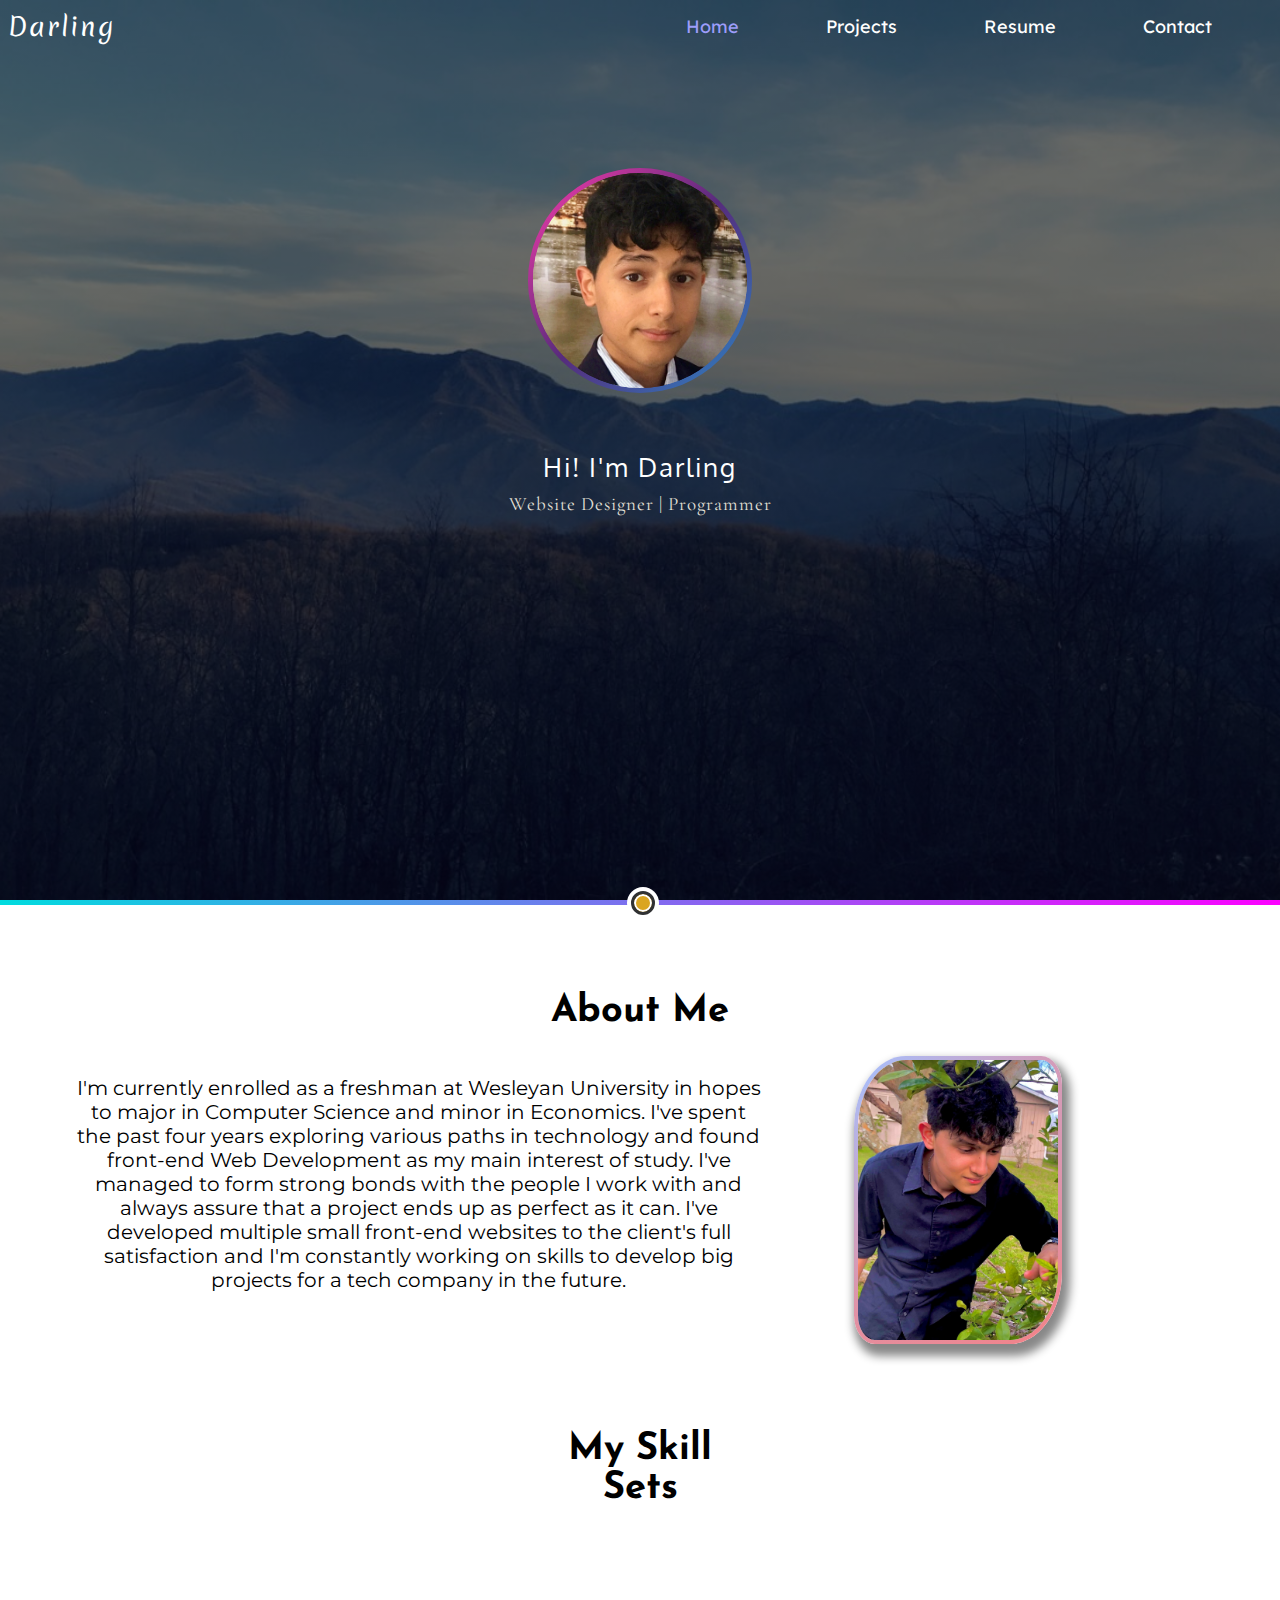
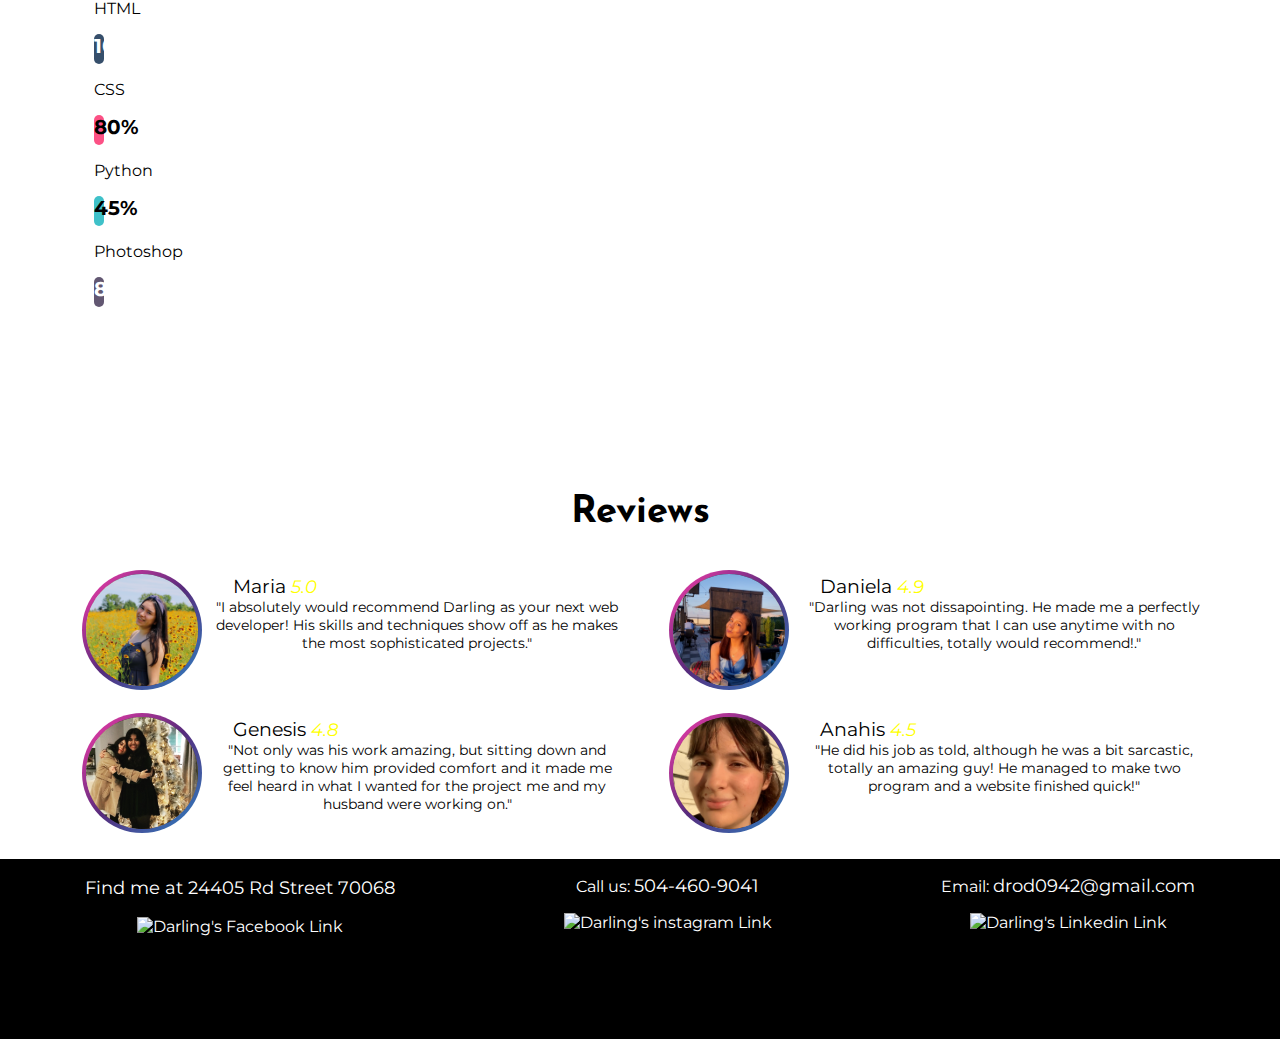
==== index.html @ e9d47ebf "added all files" ====
<!DOCTYPE html>
	<html lang="en">
<head><meta charset="utf-8"><meta name="viewport" content="width=device-width, initial-scale=1">
	<title>Darling R.</title>
	<link href="style.css" rel="stylesheet" type="text/css" />
<link rel="preconnect" href="https://fonts.gstatic.com" crossorigin>
<link rel="shortcut icon" href="/myLogo copy.png" />
<link href="https://fonts.googleapis.com/css2?family=Josefin+Sans&display=swap" rel="stylesheet">
	<link href="https://fonts.googleapis.com/css2?family=Oxygen:wght@700&amp;display=swap" rel="stylesheet" />
	<link href="https://fonts.googleapis.com/css2?family=Cormorant+Garamond:wght@300&amp;display=swap" rel="stylesheet" />
	<link href="https://fonts.googleapis.com/css2?family=Merienda:wght@700&amp;display=swap" rel="stylesheet" />
	<link href="https://fonts.googleapis.com/css2?family=Lexend:wght@300&amp;display=swap" rel="stylesheet" />
	<link href="https://fonts.googleapis.com/css2?family=Kaushan+Script&amp;display=swap" rel="stylesheet" />
	<link href="https://fonts.googleapis.com/css2?family=Montserrat&amp;display=swap" rel="stylesheet" /><script src="https://kit.fontawesome.com/d6683881d6.js" crossorigin="anonymous">

	</script>
</head>
<body>
<div class="bg">
<nav>
<ul>
	<li class="logo_"><a class="logo" alt="Home page Link" href="./index.html">Darling</a></li>
	<li class="l"><a class="link" href="./index.html" id="active" alt="Home page Link">Home</a></li>
	<li class="l"><a class="link" href="./projects.html" alt="Projects page Link">Projects</a></li>
	<li class="l"><a class="link" href="./resume.html" alt="Resume page Link">Resume</a></li>
	<li class="l"><a class="link" href="./contact.html" alt="Contact page Link">Contact</a></li>
	<li class="hbi">
		<div id="hamburger-icon" onclick="toggleMobileMenu(this)">
			<div class="bar1"></div>
			<div class="bar2"></div>
			<div class="bar3"></div>
			<ul class="mobile-menu">
				<li><a class="hb-links" href="./index.html" id="active" alt="Home page Link">Home</a></li>
				<li><a class="hb-links" href="./projects.html" alt="Projects page Link">Projects</a></li>
				<li><a class="hb-links" href="./resume.html" alt="Resume page Link">Resume</a></li>
				<li><a class="hb-links" href="./contact.html" alt="Contact page Link">Contact</a></li>
			  </ul>
		</div>
	</li>
</ul>


</nav>
<script>
	function toggleMobileMenu(menu) {
    menu.classList.toggle('open');}</script>
<span class="Prof">
	<img alt="Professional Profile Picture" src="Pic2.jpeg" />
	<div class="caption"><span class="border">Hi! I&#39;m Darling</span><br />
		<span class="border-2">Website Designer | Programmer</span></div>
		</div>
</span>



<div class="divider div-transparent div-dot"></div>
<div class="whole-ct">
<!--About me -->
<div class="ct1">
<h1 class="test">
<div class="title1">About Me</div>
</h1>

<div class="about">
<div class="about-info">
<p class="info1">I&#39;m currently enrolled as a freshman at Wesleyan University in hopes to major in Computer Science and minor in Economics. I&#39;ve spent the past four years exploring various paths in technology and found front-end Web Development as my main interest of study. I&#39;ve managed to form strong bonds with the people I work with and always assure that a project ends up as perfect as it can. I&#39;ve developed multiple small front-end websites to the client&#39;s full satisfaction and I&#39;m constantly working on skills to develop big projects for a tech company in the future.</p>
<img class="about-pic" alt="Picture of Darling" src="Pic3.jpeg" /></div>
</div>
</div>
<!--Skill sets -->
<div class="ct2">
<h1 class="test2"><div class="title2">My Skill Sets</div></h1>


<div class="skill1">

<p>HTML</p>

<div class="skill">
<div class="html">100%</div>
</div>

<p>CSS</p>

<div class="skill">
<div class="css">80%</div>
</div>

<p>Python</p>

<div class="skill">
<div class="python">45%</div>
</div>

<p>Photoshop</p>

<div class="skill">
<div class="photoshop">80%</div>
</div>
</div>
</div>
<!-- Testimonials and Review -->
<div class="ct3">
<h1 class="test"><div class="title1">Reviews</div></h1>

<div class="review-sec">
<div class="rev-1 rev">
<img alt="Picture of Maria- Reviewer 1" class="Maria-pic pic1" src="Maria.png" />
<div class="rev-star">
<div class="name1 g">Maria <i class="fas fa-star">5.0 </i></div>

<div class="comment">&quot;I absolutely would recommend Darling as your next web developer! His skills and techniques show off as he makes the most sophisticated projects.&quot;</div>
</div>
</div>

<div class="rev-2 rev"><img alt="Picture of Daniela- Reviewer 2" class="Daniela-pic pic1" src="Daniela.png" />
<div class="rev-star">
<div class="name1 g">Daniela <i class="fas fa-star"> 4.9</i></div>

<div class="comment">&quot;Darling was not dissapointing. He made me a perfectly working program that I can use anytime with no difficulties, totally would recommend!.&quot;</div>
</div>
</div>

<div class="rev-3 rev"><img class="Genesis-pic pic1" alt="Picture of Genesis- Reviewer 3" src="Genesis.jpeg" />
<div class="rev-star">
<div class="name1 g">Genesis <i class="fas fa-star"> 4.8</i></div>

<div class="comment">&quot;Not only was his work amazing, but sitting down and getting to know him provided comfort and it made me feel heard in what I wanted for the project me and my husband were working on.&quot;</div>
</div>
</div>

<div class="rev-4 rev"><img class="anahis-pic pic1" alt="Picture of Anahis- Reviewer 4" src="anahis.png" />
<div class="rev-star">
<div class="name1 g">Anahis <i class="fas fa-star"> 4.5</i></div>

<div class="comment">&quot;He did his job as told, although he was a bit sarcastic, totally an amazing guy! He managed to make two program and a website finished quick!&quot;</div>
</div>
</div>
</div>
</div>
</div> <!-- Huge CT end-->
<footer>
<div>
<p class="footer-text">Find me at 24405 Rd Street 70068</p>
<a href="https://www.facebook.com/darlingjosue.rodriguez" alt="Darling's Facebook Link"><img class="fb" alt="Darling's Facebook Link" src="https://icons-for-free.com/iconfiles/png/512/facebook+media+network+share+social+square+icon-1320086086511113296.png" /></a></div>

<div>
<p>Call us: <a href="tel:123-456-7890" class="footer-text">504-460-9041</a></p>
<a href="https://www.instagram.com/thatboidead/" alt="Darling's instagram Link"><img class="tw" alt="Darling's instagram Link" src="https://i.pinimg.com/originals/2f/a2/77/2fa277552b620e8275a07a442ea8cd0f.png" /></a></div>

<div>
<p>Email: <a href="mailto: drod0942@gmail.com" class="footer-text">drod0942@gmail.com</a></p>
<a href="https://www.linkedin.com/in/darling-rodriguez-04b611214/" alt="Darling's Linkedin Link"><img class="tw" alt="Darling's Linkedin Link" src="https://upload.wikimedia.org/wikipedia/commons/c/ca/LinkedIn_logo_initials.png" /></a></div>
</footer>
</body>
</html>
---- style.css ----
body, html {
  height: 100%;
  margin: 0;
  	--img-url: url(Pic2.jpeg);
  background-image: linear-gradient(to top, #d9afd9 0%, #97d9e1 100%);
  background-repeat: no-repeat;
  background-attachment: fixed;
}

::-moz-selection { /* Code for Firefox */
  color: white;
  background: #f062eb;
}

::selection {
  color: white;
  background: #f062eb;
}





/* ************************* */
/* 
intro here */
.bg {
  background-image: url("Pic1.jpeg");
  height: 100%; 
  background-image: linear-gradient(rgba(0, 0, 0, 0.55),rgba(0, 0, 0, 0.55)) , url(Pic1.jpeg);
  background-position: center;
  background-repeat: no-repeat;
  background-size: cover;
}



.Prof img{
  display: table;
  margin: 0 auto;
	height: 25%;
  flex-shrink: 0;
  margin-block-start: 9%;
	border: calc(4px + 0.1vw) solid transparent;
	background-origin: border-box;
	background-clip: content-box, border-box;
	background-size: cover;
	box-sizing: border-box;
	border-radius: 50%;
	background-image: var(--img-url), linear-gradient(to bottom right, #ff3cac, #562b7c, #2b86c5);
   -webkit-transition: -webkit-transform .8s ease-in-out;
          transition: transform .8s ease-in-out;
}

.Prof img:hover{
   -webkit-transform: rotate(360deg);
          transform: rotate(360deg);
}

.caption {
  position: absolute;
  inset-inline-start: 0;
  inset-block-start: 50%;
  width: 100%;
  text-align: center;
  color: #000;
}

.caption span.border {
  color: #fff;
  padding: 18px;
  font-size: 26px;
  font-family: 'Oxygen', sans-serif;
  letter-spacing: 2px;
}

.caption span.border-2 {
  position: absolute;
  inset-inline-start: 0;
  inset-block-start: 50%;
  width: 100%;
  color: #e3e0d8;
  padding-block-start: 25px;
  font-size: 19px;
  font-family: 'Cormorant Garamond', 'Oxygen', serif;
  letter-spacing: 1px;
}





/* ************************* */
/* Nav bar here */

.logo{
  text-decoration: none;
  color: white;
  font-size: 25px;
  font-family: 'Merienda', 'Oxygen', serif, cursive;
  letter-spacing: 2px;
}

.logo_ {
    padding: 8px;
    float: left;
}


nav {
  padding: 0px;
  overflow: hidden; 
  width: 100%;
}

header{
  margin: 0px;
  padding: 0px;
} 

nav ul {
  margin: 0px;
  list-style-type: none;
  overflow: hidden;
  background-color: transparent;
  text-align: right;
  width: 100%;
  padding-inline-start: 0px
}


nav li{
  display: inline-block;
  padding: 15px;
  font-family: 'Lexend', 'Cormorant Garamond', serif;
  font-size: 18px;
 margin-inline-end: 53px;
}



 .link{
  color: white;
  text-decoration: none;
  text-align: center;
 font-family: 'Lexend', 'Cormorant Garamond', serif;
   font-size: 18px;
}

.link:hover{
	color: #9d9dfa;
}

.hbi{
  display: none;
}

#active {
			color: #9d9dfa;
		}

#active:hover{
  color: white;
}

.divider
{
	position: relative;
	height: 1px;
  
}

.div-transparent:before
{
	content: "";
	position: absolute;
	inset-block-start: 0;
	width: 100%;
	height: 5px;
  background-image: linear-gradient(to right, #00dbde 0%, #fc00ff 100%);

}

.div-dot:after
{
	content: "";
	position: absolute;
	z-index: 1;
	inset-block-start: -9px;
	left: calc(50% - 9px);
	width: 18px;
	height: 18px;
	background-color: goldenrod;
	border: 3px solid rgb(48,49,51);
	border-radius: 50%;
	box-shadow: inset 0 0 0 2px white,
					0 0 0 4px white;
}

/* ************************* */
/* CT Style */

.ct1{
  display: block;
  padding: 20px;
}
.ct2{
  display: block;
  padding: 20px;
}
.ct3{
  display: block;
  padding: 20px;
}

.whole-ct{
  display: flex;
  position: relative;
  width: 100%;
  flex-direction: column;
}



/* ************************* */
/* About */

.about{
  display: flex;
  height: 55%;
  width: 90%;
  position: relative;
  margin: 2%;
  flex-direction: column;
}

.title1{
    display: inline-block;
  position: relative;
  width: 200px;
  font-size: 38px;
font-family: 'Josefin Sans','Kaushan Script', cursive;
}

.title2{
display: inline-block;
position: relative;
width: 228px;
font-size: 38px;
font-family: 'Josefin Sans','Kaushan Script', cursive;
}


.title1:after, .title2:after {
  content: '';
  position: absolute;
  width: 100%;
  transform: scaleX(0);
  height: 2px;
  bottom: 0;
  inset-inline-start: 0;
  background-color: #0087ca;
  transform-origin: bottom right;
  transition: transform 0.25s ease-out;
}

.title1:hover:after, .title2:hover:after {
  transform: scaleX(1);
  transform-origin: bottom left;
}


.info1{
  margin-inline-start: 2.5%;
  font-size: 20px;
  width: 62%;
  height: 70%;
  text-align: center;
  position: relative;
  inset-block-start:  10%;
  font-family: 'Montserrat', sans-serif;
}
 .about-info{
   display: flex;
  position: relative;
  flex-direction: row;
 }

.about-pic{
  height: 280px;
  margin-inline-start: 8%;
    border: double 4px transparent;
  border-radius: 25% 10%;
  background-image: linear-gradient(white, white), radial-gradient(circle at top left, #a6c0fe 0%, #f68084 100%);
  background-origin: border-box;
  background-clip: content-box, border-box;
box-shadow: 4px 8px 10px 4px #888888;
transition: all .2s ease-in-out; 
}

.about-pic:hover{
  transform: scale(1.1); 
}




/* ************************* */
/* Skill Set */
.skill1{
  display: flex;
  width: 80%;
  position: relative;
  justify-content: space-around;
  flex-direction: column;
  margin: 6%;
}
.skill{
	width: 100%;
	height: 30px;
	background-color: #ffffff;
   border-radius: 50px;
}

.skill1 p{

  font-family: 'Montserrat', sans-serif;
}

.skill div{
	height:100%;
	width:0%;
	animation: fill 5s forwards;
	text-align:right;
	padding-inline-end: 10px;
  font-family: 'Montserrat', sans-serif;
	font-size: 20px;
	font-weight: bold;
  border-radius: 50px;
}
@keyframes fill{
	100%{
		width: 100%;
	}
}
.html{
	background-color: #364f6b;
    max-width: 100%;
    font-size: 23px;
    color: white;
}
.css{
	background-color: #fc5185;
	max-width: 80%;
  font-size: 23px;
}
.python{
	background-color: #3fc1c9;
	max-width: 45%;
  font-size: 23px;
}
.photoshop{
	background-color: #625772;
	max-width: 80%; 
  font-size: 23px;
  color: white;
}




/* ************************* */

/* Review Here */


.review-sec{
  display: flex;
  width: 95%;
  position: relative;
  flex-direction: rows;
  flex-wrap: wrap;
  margin: auto;
  border: none;
}


.test{
text-align: center;
display:block;
width:100%;
padding-block-start: 50px;
}
.test2{
text-align: center;
display:block;
width:100%;
}

.rev{
  display: block;
  width: 49.5%;
  position: relative;
  
}

.rev-1{
  border-block-start: none;
  border-inline-start: none;
  transition: box-shadow .3s;
  margin: 2px;
}
.rev-1:hover {
  box-shadow: 0 0 11px rgba(33,33,33,.2); 
}
.rev-2{
  border-block-start: none;
  border-inline-end: none;
  transition: box-shadow .3s;
  margin: 2px;
}
.rev-2:hover {
  box-shadow: 0 0 11px rgba(33,33,33,.2); 
}
.rev-3{
  border-block-end: none;
  border-inline-start: none;
  transition: box-shadow .3s;
  margin: 2px;
}
.rev-3:hover {
  box-shadow: 0 0 11px rgba(33,33,33,.2); 
}
.rev-4{
  border-block-end: none;
  border-inline-end: none;
  transition: box-shadow .3s;
  margin: 2px;
}
.rev-4:hover {
  box-shadow: 0 0 11px rgba(33,33,33,.2); 
}

.comment{
  display: block;
  width: 100%;
  float: right;
  text-align: center;
  font-size: 14px;
   font-family: 'Montserrat', sans-serif;
}

.name1{
  margin-inline-start: 20px;
  font-size: 19px;
  font-family: 'Montserrat', sans-serif;
}

.g{
  margin-block-start: 20px;
}

.fa-star{
  font-size: 18px;
  color: yellow;
}
.rev-star{
  width: 70%;
  display: flex;
  float: right; 
 margin-inline-end: 15px;
  flex-direction: column;
}

.pic1{
  flex-shrink: 0;
	border: calc(3px + 0.1vw) solid transparent;
	background-origin: border-box;
	background-clip: content-box, border-box;
	background-size: cover;
	box-sizing: border-box;
	border-radius: 50%;
	background-image: var(--img-url), linear-gradient(to bottom right, #ff3cac, #562b7c, #2b86c5);
     height: 120px;
    margin-inline-start: 5%;
}


.anahis-pic, .Genesis-pic, .Daniela-pic, .Maria-pic{
    margin-block-start: 15px;
}






/* ************************************************************************************************************************************ */

/* Project Styling */



.act-intro-con{
  display: block;
  width: 100%;
  height: 100%;
  margin-inline-start: auto;
  margin-inline-end: auto;
}

.projects-intro-cont{
  display: block;
  width: 100%;
  height: 100%;
    margin-block-start: 8%;
  margin-inline-start: auto;
  margin-inline-end: auto;

}

.projects-con{
  display: flex;
  justify-content: space-around;
  flex-direction: row;
  flex-wrap: wrap;
  width: 100%;
  height: 70%;
 align-items: center;
}

.pro{
  display: inline-block;
 width: 25%;
 height: 85%;
   border-radius: 24px 20px 18px 24px;
   border: double 4px transparent;
  background-image: linear-gradient(60deg, #1e3c72 0%, #1e3c72 1%, #2a5298 100%), radial-gradient(circle at top left,#ff9a9e 0%, #fecfef 99%, #fecfef 100%);
  background-origin: border-box;
  background-clip: content-box, border-box;
box-shadow: 4px 8px 10px 4px #888888;
transition: all .2s ease-in-out; 
}

.pro:hover{
    transform: scale(1.1); 
}

.background-filter:after {
  background-color: rgba(75, 75, 75, 0);
  -webkit-backdrop-filter: blur(5px);
  backdrop-filter: blur(5px);
  content: "";
  display: block;
  position: absolute;
  width: 100%; 
  height: 100%;
  inset-block-start: 0;
 border-radius: 20px 18px 16px 20px;
}

.background-filter {
  position: relative;
}

.background {
  display: inline-block;
  width: 100%;
  height: 100%;
    background-position: center;
  background-repeat: no-repeat;
  background-size: cover;
   border-radius: 20px 18px 16px 20px;
}


.project-titles{
  display: flex;
  flex-direction: column;
  align-items: center;
  position: relative;
  z-index: 1;
  font-size: 23.5px;
  text-align: center;
  width: 75%;
  border: 4px solid #fecfef;
  border-block-start: none;
  border-inline-start: none;
  border-inline-end: none;
  padding-block-end: 10px;
  margin-inline-start: auto;
  margin-inline-end: auto;
  margin-block-start: 30%;
  background-color: rgba(0,0,0, 0.65); /* Black w/opacity/see-through */
  color: white;
   font-family: 'Montserrat', sans-serif;
}

.pro1-img{
  background-image: url(project-1.jpeg);
}
.pro2-img{
  background-image: url(project-2.jpeg);
}
.pro3-img{
  background-image: url(bank.jpg);
}

.projects-intro{
    display: block;
  position: relative;
  width: 210px;
  margin-inline-start: auto;
  margin-inline-end: auto;
  font-size: 38px;
  font-family: 'Josefin Sans','Kaushan Script', cursive;
}


.projects-intro:after{
  content: '';
  position: absolute;
  width: 100%;
  transform: scaleX(0);
  height: 2px;
  inset-block-end: 0;
  inset-inline-start: 0;
  background-color: #0087ca;
  transform-origin: bottom right;
  transition: transform 0.25s ease-out;
}

.projects-intro:hover:after {
  transform: scaleX(1);
  transform-origin: bottom left;
}

.button {
  display: block;
  position: relative;
  z-index: 1;
  border-radius: 20px;
  background-color: rgba(0,0,0, 0.65); 
  border: 2px solid white;
  color: #FFFFFF;
  text-align: center;
  font-size: 16px;
  padding: 12px;
  width: 60%;
  transition: all 0.5s;
  cursor: pointer;
  margin-inline-start: auto;
  margin-inline-end: auto;
  margin-block-start: 40%;
   font-family: 'Montserrat', sans-serif;

}

.button span {
  cursor: pointer;
  display: inline-block;
  position: relative;
  transition: 0.5s;
}

.button span:after {
  content: '\00bb';
  position: absolute;
  opacity: 0;
  inset-block-start: 0;
  inset-inline-end: -20px;
  transition: 0.5s;
}

.button:hover span {
  padding-inline-end: 25px;
}

.button:hover span:after {
  opacity: 1;
  inset-inline-end: 0;
}


.act-con{
  display: flex;
  justify-content: space-around;
  flex-direction: row;
  flex-wrap: wrap;
  width: 100%;
  height: 70%;
 align-items: center;
/* background-color: green; */
}

.act{
  display: inline-block;
 width: 25%;
  height: 85%;
   border-radius: 24px 20px 18px 24px;
   border: double 4px transparent;
  background-image: linear-gradient(60deg, #1e3c72 0%, #1e3c72 1%, #2a5298 100%), radial-gradient(circle at top left,#ff9a9e 0%, #fecfef 99%, #fecfef 100%);
  background-origin: border-box;
  background-clip: content-box, border-box;
box-shadow: 4px 8px 10px 4px #888888;
transition: all .2s ease-in-out; 
perspective: 1000px;
}


.flip-card-inner {
  position: relative;
  width: 100%;
  height: 100%;
  text-align: center;
  transition: transform 0.8s;
  transform-style: preserve-3d;
}


/* Do an horizontal flip when you move the mouse over the flip box container */
.act:hover .flip-card-inner{
  transform: rotateY(180deg);
}

/* Position the front and back side */
.flip-card-front, .flip-card-back {
  position: absolute;
  width: 100%;
  height: 100%;
  perspective: 0;
  -webkit-perspective: 0;
  -webkit-backface-visibility: hidden;
  transform: translate3d(0,0,0);
  -webkit-transform: translate3d(0,0,0);
  visibility:visible;
  backface-visibility: hidden;
}


/* Style the back side */
.flip-card-back {
  border-radius: 20px 18px 16px 20px;
  background-color: #036BD3;
  color: white;
  transform: rotateY(180deg);
}

.flip-title{
     padding-inline-start: 5px;
   padding-inline-end: 5px;
   margin-block-start: 15%;
  margin-inline-start: auto;
  margin-inline-end: auto;
  font-size: 25px;
  font-family: 'Cormorant Garamond', 'Oxygen', serif;
  letter-spacing: 1px;
}

.flip-text{
  display: block;
   font-size: 15px;
   font-family: 'Montserrat', sans-serif; 
   padding-inline-start: 5px;
   padding-inline-end: 5px;
   margin-block-start: 12%;
  margin-inline-start: auto;
  margin-inline-end: auto;
}


.act:hover{
    transform: scale(1.1); 
}

.act1-img{
  background-image: url(act-1.jpeg);
}
.act2-img{
  background-image: url(act-2.jpeg);
}
.act3-img{
  background-image: url(act-3.jpeg);
}




/* ************************************************************************************************************************************ */

/* Resume Styling */



.resume-intro{
    display: block;
  position: relative;
  width: 200px;
  margin-inline-start: auto;
  margin-inline-end: auto;
  margin-block-start: 10%;
  font-size: 38px;
  font-family: 'Josefin Sans','Kaushan Script', cursive;
}
.resume-intro:after{
  content: '';
  position: absolute;
  width: 100%;
  transform: scaleX(0);
  height: 2px;
  inset-block-end: 0;
  inset-inline-start: 0;
  background-color: #0087ca;
  transform-origin: bottom right;
  transition: transform 0.25s ease-out;
}

.resume-intro:hover:after {
  transform: scaleX(1);
  transform-origin: bottom left;
}


.resume-text{
  display: block;
  position: relative;
  width: 85%;
  margin-inline-start: auto;
  margin-inline-end: auto;
  font-size: 20px;
  text-align: center;
 font-family: 'Montserrat', sans-serif; 
}

.resume-cont1{
  display: block;
  position: relative;
  width: 80%;
  margin-inline-start: auto;
  margin-inline-end: auto;
  margin-block-start: 10%;
}

.resume-img{
  display: block;
     width:60%;
     height:100%;
  margin-inline-end: auto;
  margin-inline-start:auto;
  padding-block-end: 100px;
  margin-block-start: 5%;
  transition: all .2s ease-in-out;
 
}

.resume-img:hover{
    transform: scale(1.1); 
}



/* Style buttons */
.bttn {
   display: block;
    font-family: 'Montserrat', sans-serif; 
  margin-inline-start: auto;
  margin-inline-end: auto;
  margin-block-start: 5%;
  background-color: black;
  border: 2px solid white;
  color: white;
  padding: 12px 30px;
  cursor: pointer;
  font-size: 20px;
     border-radius: 25px;
}

/* Darker background on mouse-over */
.bttn:hover {
  background-color: white;
  color: black;
    border: 2px solid black;

}

.btt-link{
     text-decoration: none;
}




/* ************************************************************************************************************************************ */

/* Contact Styling */








/*footer */

footer{
  display: flex;
  flex-direction: row;
  justify-content: space-around;
  height: 20%;
  width: 100%;
  background-color: black;
  color: white;
  text-align: center;
    font-family: 'Montserrat', sans-serif;
}

.footer-text{
  text-decoration: none;
  color: white;
  font-size: 18px;
}


.fb{
  display: inline-block;
  text-decoration: none;
  color: white;
height: 50px;
position: relative;

}


.tw{
  display: inline-block;
    text-decoration: none;
  color: white;
height: 50px;
position: relative;
}

.tw{
  -webkit-transition: -webkit-transform .8s ease-in-out;
          transition: transform .8s ease-in-out;
}


.tw:hover{
 -webkit-transform: rotate(360deg);
          transform: rotate(360deg);

}

.fb{
  -webkit-transition: -webkit-transform .8s ease-in-out;
          transition: transform .8s ease-in-out;
}


.fb:hover{
 -webkit-transform: rotate(360deg);
          transform: rotate(360deg);

}



#hamburger-icon {
  margin: auto 0;
  display: none;
  cursor: pointer;
}

#hamburger-icon div {
  width: 30px;
  height: 2px;
  background-color: white;
  margin: 6px 0;
  transition: 0.4s;
}

.open .bar1 {
  -webkit-transform: rotate(-45deg) translate(-6px, 6px);
  transform: rotate(-45deg) translate(-6px, 6px);
}

.open .bar2 {
  opacity: 0;
}

.open .bar3 {
  -webkit-transform: rotate(45deg) translate(-6px, -8px);
  transform: rotate(45deg) translate(-6px, -8px);
  
}
.mobile-menu {
  display: none;
  position: absolute;
  inset-block-start: 0px;
  inset-inline-start: 0;
  height: calc(100vh - 50px);
  width: 100%;
  
}

.open .mobile-menu {
  display: flex;
  flex-direction: column;
  background: rgba(0, 0, 0, 0.9);
  align-items: center;
  justify-content: flex-start;
  z-index: 9;
}

.mobile-menu li {
  margin:auto;
}

.hb-links{
color: white;
text-decoration: none;
}

.hb-links:hover{
  color: #9d9dfa;
}





@media screen and (max-width: 576px){

/************************Home Responsive********************/
  .Prof img{
    height: 24%;
    margin-block-start: 10%;
  }
  .caption{
    inset-block-start: 50%;
  }
  
  .caption span.border {
    font-size: 25px;
    
  }
  
  .caption span.border-2 {
    font-size: 16px;
  }

  .title1{
  width: 160px;
  font-size: 30px;
}

.title2{
width: 210px;
font-size: 30px;
}

 .about-info{
   display: flex;
  position: relative;
  width: 100%;
  flex-direction: column-reverse;
 }

.info1{
  margin-inline-start: 0%;
  font-size: 18px;
  width: 95%;
  height: 70%;
  text-align: center;
  position: relative;
  inset-block-start: 1%;
  font-family: 'Montserrat', sans-serif;
}

.about-pic{
  height: 225px;
  margin: auto;
  border: double 0px transparent;
}

.pic1{
    height: 108px;
    margin: auto;
}
.rev-1{
  display: flex;
  flex-direction: column;
  justify-content: center;
  width: 100%;
}
.name1{
  margin: auto;
  margin-block-end: 8px;
  font-size: 18px;
}
.rev-2{
  display: flex;
  flex-direction: column;
  justify-content: center;
  width: 100%;
}
.rev-3{
  display: flex;
  flex-direction: column;
  justify-content: center;
  width: 100%;
}
.rev-4{
  display: flex;
  flex-direction: column;
  justify-content: center;
  width: 100%;
}

.comment{
  display: block;
  width: 99%;
  float: none;
  text-align: justify;
  margin-block-end: 10px;
  font-size: 10px;
  font-family: 'Montserrat', sans-serif;
}

.rev-star{
  width: 99%;
  display: flex;
  float: none; 
 margin-inline-end: 0px;
  flex-direction: column;
  justify-content: center;
}
.review-sec{
  display: flex;
  width: 100%;
  position: relative;
  flex-direction: column;
  flex-wrap: wrap;
  margin: 0%;
  border: none;
}

.Maria-pic{
  margin-block-start: 30px;
}
.anahis-pic{
  margin-block-start: 20px;
}
.Genesis-pic{
margin-block-start: 18px;
}

.fb{
height: 38px;
position: relative;
}
.footer{
  height: 40%;
}

.footer-text{
font-size: 15px;
}
.tw{
height: 38px;
}
/*************************************/



.project-titles{
  font-size: 20px;
}

.button{
  font-size: 14px;
  margin-block-start: 90px;
  margin-block-end: 30px;
}







}



@media screen and (max-width: 768px){

/************************Home Responsive********************/


  .title1{
  width: 160px;
  font-size: 32px;
}

.title2{
width: 210px;
font-size: 32px;
}

 .about-info{
   display: flex;
  position: relative;
  width: 100%;
  flex-direction: column-reverse;
 }

.info1{
  margin-inline-start: 0%;
  font-size: 18px;
  width: 100%;
  height: 70%;
  text-align: center;
  position: relative;
  inset-block-start: 1%;
  font-family: 'Montserrat', sans-serif;
}

.about-pic{
  height: 225px;
  margin: auto;
  padding-block-start: 10px;
  border: double 0px transparent;
}

.pic1{
    height: 108px;
    margin: auto;   
}
.rev-1{
  display: flex;
  flex-direction: column;
  justify-content: center;
  margin: 0;
}
.name1{
  margin: auto;
  margin-block-end: 8px;
  font-size: 18px;
}
.rev-2{
  display: flex;
  flex-direction: column;
  justify-content: center;

}
.rev-3{
  display: flex;
  flex-direction: column;
  justify-content: center;
  margin: 0;
}
.rev-4{
  display: flex;
  flex-direction: column;
  justify-content: center;
  
}

.comment{
  display: block;
  width: 99%;
  float: none;
  text-align: justify;
  margin-block-end: 10px;
  font-size: 11px;
   font-family: 'Montserrat', sans-serif;
}

.rev-star{
  width: 99%;
  display: flex;
  float: none; 
 margin-inline-end: 0px;
  flex-direction: column;
  justify-content: center;
}
.review-sec{
  display: flex;
  width: 100%;
  position: relative;
  flex-direction: rows;
  flex-wrap: wrap;
  margin: 0%;
  border: none;
}
.Maria-pic{
  margin-block-start: 30px;
}
.anahis-pic{
  margin-block-start: 20px;
}
.Genesis-pic{
margin-block-start: 18px;
}

.fb{
  height: 38px;
  position: relative;
  }
  
  .footer{
    height: 40%;
  }

  .footer-text{
  font-size: 15px;
  }
  .tw{
  height: 38px;
  }
  /************************************/


  
  .act-intro-con{
    display: block;
    width: 100%;
    height: max-content;
    margin-block-end: 10%;
    margin-inline-start: auto;
    margin-inline-end: auto;
  }
  
  .projects-intro-cont{
    display: block;
    width: 100%;
    height: max-content;
      margin-block-start: 8%;
    margin-inline-start: auto;
    margin-inline-end: auto;

  }
  
  .projects-con{
    display: flex;
    flex-direction: column;
    flex-wrap: nowrap;
    width: 100%;
    height:max-content;
    align-items: center;
    justify-content: flex-end;
  }
  

.act-con{
  display: flex;
  justify-content: flex-end;
  flex-direction: column;
  flex-wrap: nowrap;
  width: 100%;
  height: 100%;
 align-items: center;

}

.pro{
  display: inline-block;
 width: 55%;
 height: 35%;
margin: 40px;
}

.act{
 width: 50%;
 height: 355px;
  margin: 40px;
}


  .project-titles{
    font-size: 20px;
  }
  
  .flip-text{
    font-size: 12px;
    padding: 0;
  }

  .flip-title{
    font-size: 20px;
  
  }

  /************************Resume Responsive********************/

.resume-img{
  display: block;
     width:90%;
     height:100%;
  margin-inline-end: auto;
  margin-inline-start:auto;
  padding-block-end: 100px;
  margin-block-start: 10%;
  transition: all .2s ease-in-out;
 
}

.resume-intro{
  display: block;
position: relative;
width: 200px;
margin-inline-start: auto;
margin-inline-end: auto;
margin-block-start: 10%;
font-size: 32px;
font-family: 'Josefin Sans','Kaushan Script', cursive;
}


.resume-text{
display: block;
position: relative;
width: 100%;
margin-inline-start: auto;
margin-inline-end: auto;
font-size: 17px;
text-align: center;
font-family: 'Montserrat', sans-serif; 
}

/* Style buttons */
.bttn {
 margin-block-start: 5%;
 font-size: 16px;
}



}




@media screen and (max-width: 992px){

  /************************Home Responsive********************/
  .l{
    display: none;
  }
  .hbi{
    display: inline-block;
  }
  nav ul .logo{
    font-size: 22px;
  }
  .logo_{
    margin-inline-end: 10px;
  }

  #hamburger-icon {
    display: block;
  }

  nav li{
   margin-inline-end: 20px;
  }
  
  
    

  .title1{
    width: 160px;
    font-size: 34px;
  }
  
  .title2{
  width: 210px;
  font-size: 34px;
  }
 
  
  .pic1{
      height: 108px;
      margin: auto;
      
  }
  
  
  .rev-1{
    display: flex;
    flex-direction: column;
    justify-content: center;
    margin: 0;
  }
  .name1{
    margin: auto;
    margin-block-end: 8px;
    font-size: 18px;
  }
  .rev-2{
    display: flex;
    flex-direction: column;
    justify-content: center;
  }
  .rev-3{
    display: flex;
    flex-direction: column;
    justify-content: center;
    margin: 0;
  }
  .rev-4{
    display: flex;
    flex-direction: column;
    justify-content: center;
  }
  
  .comment{
    display: block;
    width: 99%;
    float: none;
    text-align: center;
    margin-block-end: 10px;
    font-size: 15px;
     font-family: 'Montserrat', sans-serif;
  }
  
  .rev-star{
    width: 99%;
    display: flex;
    float: none; 
   margin-inline-end: 0px;
    flex-direction: column;
    justify-content: center;
  }
  .review-sec{
    display: flex;
    width: 100%;
    position: relative;
    flex-direction: rows;
    flex-wrap: wrap;
    margin: 0%;
    border: none;
  
  }
  
  .Maria-pic{
    margin-block-start: 30px;
  }
  .anahis-pic{
    margin-block-start: 20px;
  }
  .Genesis-pic{
  margin-block-start: 18px;
  }
  
  .fb{
    height: 41px;
    position: relative;
    }

    .tw{
    height: 41px;
    }
    /***********************************/

  
 }



@media screen and (max-width: 1255px){

  /************************Home Responsive********************/
  .title1{
    width: 160px;
    font-size: 34px;
  }
  
  .title2{
  width: 210px;
  font-size: 34px;
  }
  
  .pic1{
      height: 108px;
      margin: auto;
  }

  .rev-1{
    display: flex;
    flex-direction: column;
    justify-content: center;
  }
  .name1{
    margin: auto;
    margin-block-end: 8px;
    font-size: 18px;
  }
  .rev-2{
    display: flex;
    flex-direction: column;
    justify-content: center;
  }
  .rev-3{
    display: flex;
    flex-direction: column;
    justify-content: center;
  }
  .rev-4{
    display: flex;
    flex-direction: column;
    justify-content: center;
  }
  
  .comment{
    display: block;
    width: 99%;
    float: none;
    text-align: center;
    margin-block-end: 10px;
    font-size: 15px;
     font-family: 'Montserrat', sans-serif;
  }
  
  .rev-star{
    width: 99%;
    display: flex;
    float: none; 
   margin-inline-end: 0px;
    flex-direction: column;
    justify-content: center;
  }
  .review-sec{
    display: flex;
    width: 100%;
    position: relative;
    flex-direction: rows;
    flex-wrap: wrap;
    margin: 0%;
    border: none;
  
  }
  
  .Maria-pic{
    margin-block-start: 30px;
  }
  .anahis-pic{
    margin-block-start: 20px;
  }
  .Genesis-pic{
  margin-block-start: 18px;
  }
  
  .fb{
    height: 41px;
    position: relative;
    }

    .tw{
    height: 41px;
    }
    
    /**************************/

    
}


@media screen and (max-height: 590px){
  .Prof img{
    margin-block-start: 0%;
  }

  .caption span.border {
    font-size: 22px;
    
  }
  
  .caption span.border-2 {
    font-size: 14px;
  }

  .info1{
    font-size: 15px;
  }
  
  .about-pic{
    height: 215px;
  }

  footer{
    height: 30%;
  }

  .project-titles{
    font-size: 16px;
    margin-block-start: 5%;
  }
  
  .button{
    font-size: 12px;
    margin-block-start: 30%;
    margin-block-end: 0px;
  }
  


 

.flip-card-back{
  overflow: scroll;
}

  .flip-text{
    font-size: 13px;
  }

  .flip-title{
    font-size: 22px;
  }

  

}
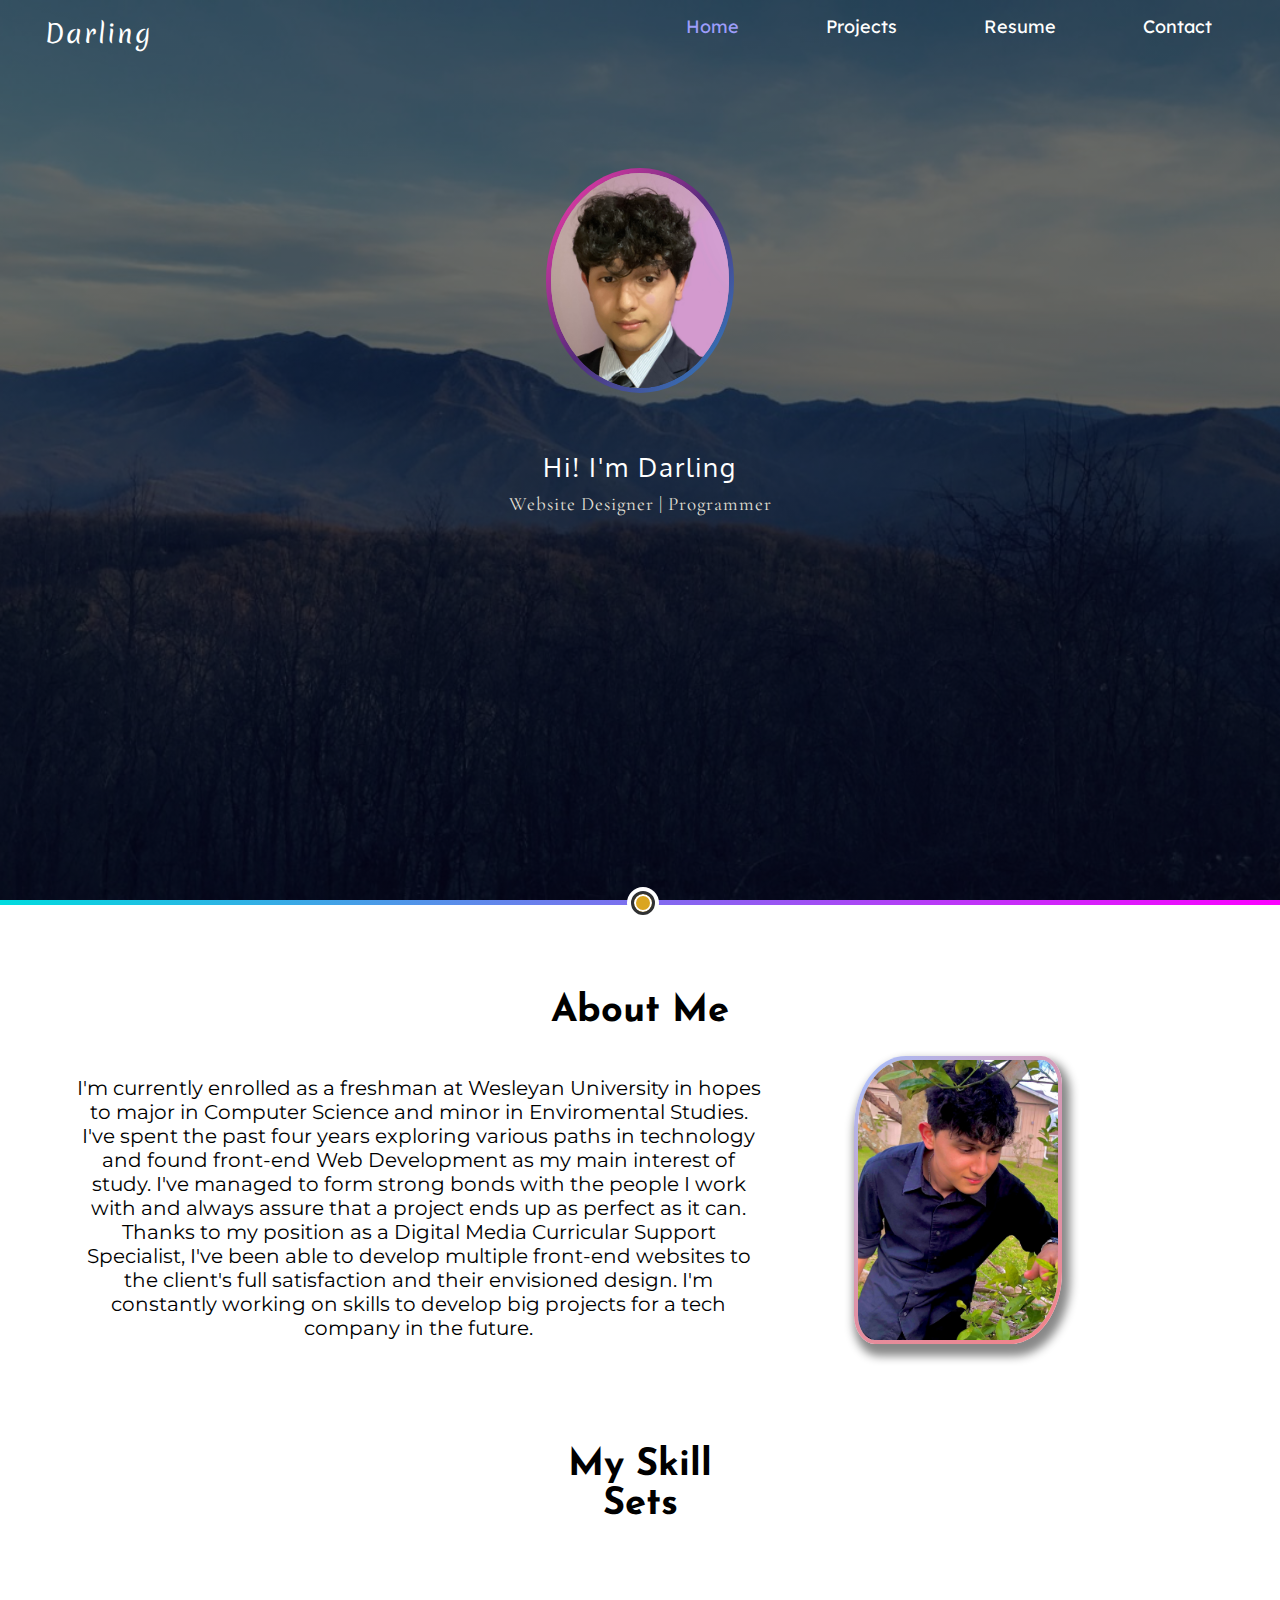
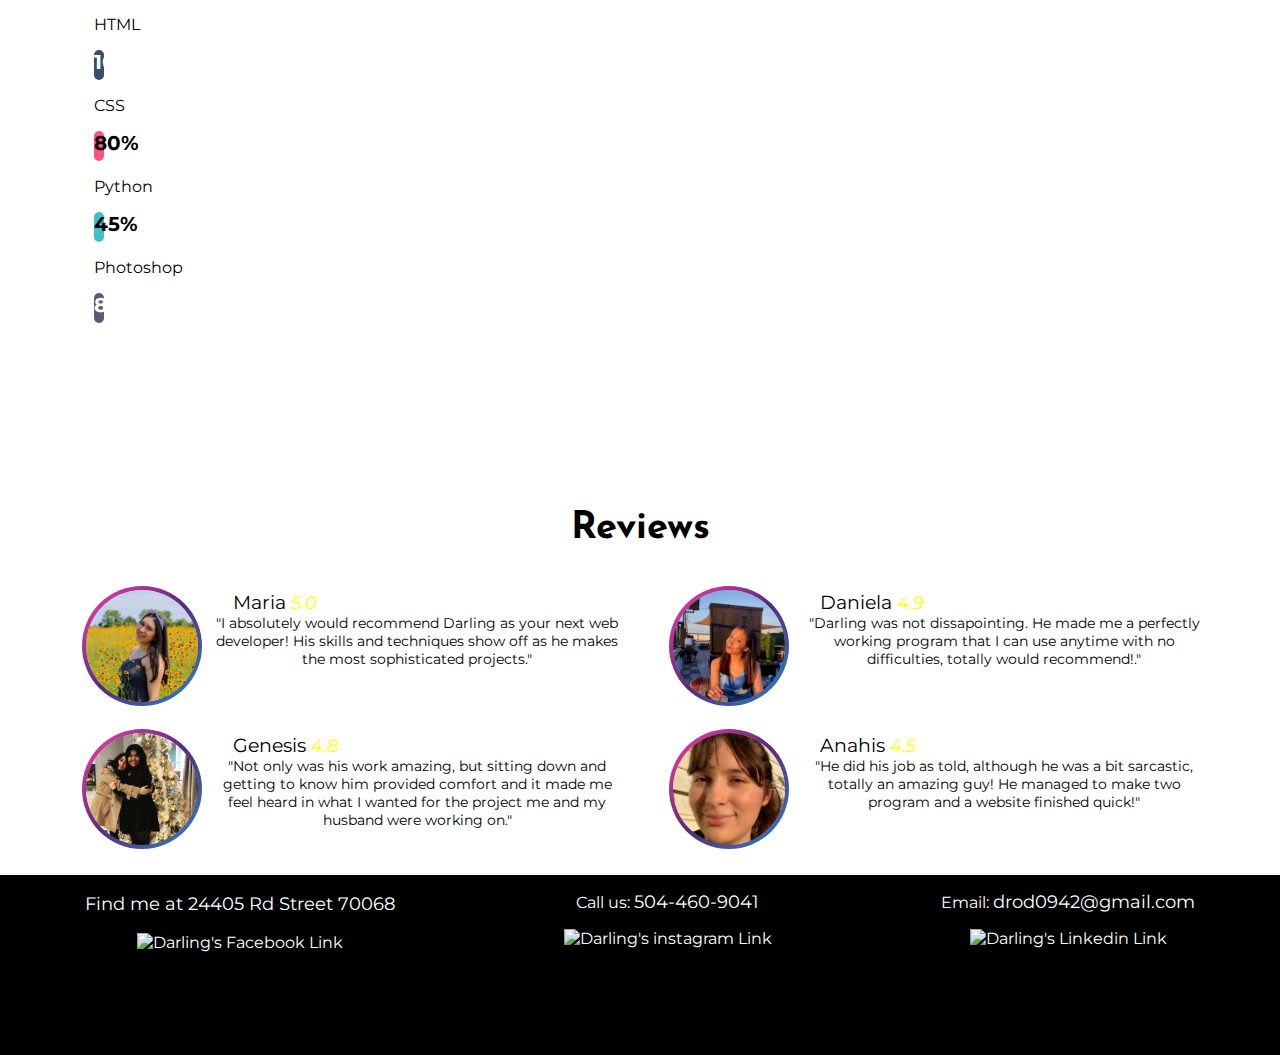
==== commit 09e0d79f: "fixed stuff" ====
--- a/index.html
+++ b/index.html
@@ -4,7 +4,7 @@
 	<title>Darling R.</title>
 	<link href="style.css" rel="stylesheet" type="text/css" />
 <link rel="preconnect" href="https://fonts.gstatic.com" crossorigin>
-<link rel="shortcut icon" href="/myLogo copy.png" />
+<link rel="shortcut icon" href="/Pictures/myLogo copy.png" />
 <link href="https://fonts.googleapis.com/css2?family=Josefin+Sans&display=swap" rel="stylesheet">
 	<link href="https://fonts.googleapis.com/css2?family=Oxygen:wght@700&amp;display=swap" rel="stylesheet" />
 	<link href="https://fonts.googleapis.com/css2?family=Cormorant+Garamond:wght@300&amp;display=swap" rel="stylesheet" />
@@ -45,7 +45,7 @@
 	function toggleMobileMenu(menu) {
     menu.classList.toggle('open');}</script>
 <span class="Prof">
-	<img alt="Professional Profile Picture" src="Pic2.jpeg" />
+	<img alt="Professional Profile Picture" src="/Pictures/Pic2.jpeg"/>
 	<div class="caption"><span class="border">Hi! I&#39;m Darling</span><br />
 		<span class="border-2">Website Designer | Programmer</span></div>
 		</div>
@@ -63,9 +63,15 @@
 
 <div class="about">
 <div class="about-info">
-<p class="info1">I&#39;m currently enrolled as a freshman at Wesleyan University in hopes to major in Computer Science and minor in Economics. I&#39;ve spent the past four years exploring various paths in technology and found front-end Web Development as my main interest of study. I&#39;ve managed to form strong bonds with the people I work with and always assure that a project ends up as perfect as it can. I&#39;ve developed multiple small front-end websites to the client&#39;s full satisfaction and I&#39;m constantly working on skills to develop big projects for a tech company in the future.</p>
-<img class="about-pic" alt="Picture of Darling" src="Pic3.jpeg" /></div>
-</div>
+<p class="info1">
+	I'm currently enrolled as a freshman at Wesleyan University in hopes to major in Computer Science and minor in Enviromental Studies. 
+	I've spent the past four years exploring various paths in technology and found front-end Web Development as my main interest of study. 
+	I've managed to form strong bonds with the people I work with and always assure that a project ends up as perfect as it can. 
+	Thanks to my position as a Digital Media Curricular Support Specialist, I've been able to develop multiple front-end websites 
+	to the client's full satisfaction and their envisioned design. I'm constantly working on skills to develop big projects for a tech 
+	company in the future.</p>
+<img class="about-pic" alt="Picture of Darling" src="/Pictures/Pic3.jpeg" /></div>
+</div> 
 </div>
 <!--Skill sets -->
 <div class="ct2">
@@ -105,7 +111,7 @@
 
 <div class="review-sec">
 <div class="rev-1 rev">
-<img alt="Picture of Maria- Reviewer 1" class="Maria-pic pic1" src="Maria.png" />
+<img alt="Picture of Maria- Reviewer 1" class="Maria-pic pic1" src="/Pictures/Maria.png" />
 <div class="rev-star">
 <div class="name1 g">Maria <i class="fas fa-star">5.0 </i></div>
 
@@ -113,7 +119,7 @@
 </div>
 </div>
 
-<div class="rev-2 rev"><img alt="Picture of Daniela- Reviewer 2" class="Daniela-pic pic1" src="Daniela.png" />
+<div class="rev-2 rev"><img alt="Picture of Daniela- Reviewer 2" class="Daniela-pic pic1" src="/Pictures/Daniela.png" />
 <div class="rev-star">
 <div class="name1 g">Daniela <i class="fas fa-star"> 4.9</i></div>
 
@@ -121,7 +127,7 @@
 </div>
 </div>
 
-<div class="rev-3 rev"><img class="Genesis-pic pic1" alt="Picture of Genesis- Reviewer 3" src="Genesis.jpeg" />
+<div class="rev-3 rev"><img class="Genesis-pic pic1" alt="Picture of Genesis- Reviewer 3" src="/Pictures/Genesis.jpeg" />
 <div class="rev-star">
 <div class="name1 g">Genesis <i class="fas fa-star"> 4.8</i></div>
 
@@ -129,7 +135,7 @@
 </div>
 </div>
 
-<div class="rev-4 rev"><img class="anahis-pic pic1" alt="Picture of Anahis- Reviewer 4" src="anahis.png" />
+<div class="rev-4 rev"><img class="anahis-pic pic1" alt="Picture of Anahis- Reviewer 4" src="/Pictures/anahis.png" />
 <div class="rev-star">
 <div class="name1 g">Anahis <i class="fas fa-star"> 4.5</i></div>
 
--- a/style.css
+++ b/style.css
@@ -1,7 +1,7 @@
 body, html {
   height: 100%;
   margin: 0;
-  	--img-url: url(Pic2.jpeg);
+  	--img-url: url(/Pictures/Pic2.jpeg);
   background-image: linear-gradient(to top, #d9afd9 0%, #97d9e1 100%);
   background-repeat: no-repeat;
   background-attachment: fixed;
@@ -25,9 +25,9 @@
 /* 
 intro here */
 .bg {
-  background-image: url("Pic1.jpeg");
+  background-image: url("/Pictures/Pic1.jpeg");
   height: 100%; 
-  background-image: linear-gradient(rgba(0, 0, 0, 0.55),rgba(0, 0, 0, 0.55)) , url(Pic1.jpeg);
+  background-image: linear-gradient(rgba(0, 0, 0, 0.55),rgba(0, 0, 0, 0.55)) , url(/Pictures/Pic1.jpeg);
   background-position: center;
   background-repeat: no-repeat;
   background-size: cover;
@@ -47,21 +47,25 @@
 	background-size: cover;
 	box-sizing: border-box;
 	border-radius: 50%;
+  animation: fadeIn 2s;
 	background-image: var(--img-url), linear-gradient(to bottom right, #ff3cac, #562b7c, #2b86c5);
    -webkit-transition: -webkit-transform .8s ease-in-out;
           transition: transform .8s ease-in-out;
 }
 
+
 .Prof img:hover{
    -webkit-transform: rotate(360deg);
           transform: rotate(360deg);
 }
+
 
 .caption {
   position: absolute;
   inset-inline-start: 0;
   inset-block-start: 50%;
   width: 100%;
+  animation: fadeIn 2s;
   text-align: center;
   color: #000;
 }
@@ -86,7 +90,10 @@
   letter-spacing: 1px;
 }
 
-
+@keyframes fadeIn {
+  0% { opacity: 0; }
+  100% { opacity: 1; }
+}
 
 
 
@@ -102,8 +109,8 @@
 }
 
 .logo_ {
-    padding: 8px;
-    float: left;
+    position: absolute;
+    left: 30px;
 }
 
 
@@ -597,13 +604,13 @@
 }
 
 .pro1-img{
-  background-image: url(project-1.jpeg);
+  background-image: url(/Pictures/project-1.jpeg);
 }
 .pro2-img{
-  background-image: url(project-2.jpeg);
+  background-image: url(/Pictures/project-2.jpeg);
 }
 .pro3-img{
-  background-image: url(bank.jpg);
+  background-image: url(/Pictures/bank.jpg);
 }
 
 .projects-intro{
@@ -774,13 +781,13 @@
 }
 
 .act1-img{
-  background-image: url(act-1.jpeg);
+  background-image: url(/Pictures/act-1.jpeg);
 }
 .act2-img{
-  background-image: url(act-2.jpeg);
+  background-image: url(/Pictures/act-2.jpeg);
 }
 .act3-img{
-  background-image: url(act-3.jpeg);
+  background-image: url(/Pictures/act-3.jpeg);
 }
 
 
@@ -1456,7 +1463,7 @@
     font-size: 22px;
   }
   .logo_{
-    margin-inline-end: 10px;
+    left: 20px;
   }
 
   #hamburger-icon {
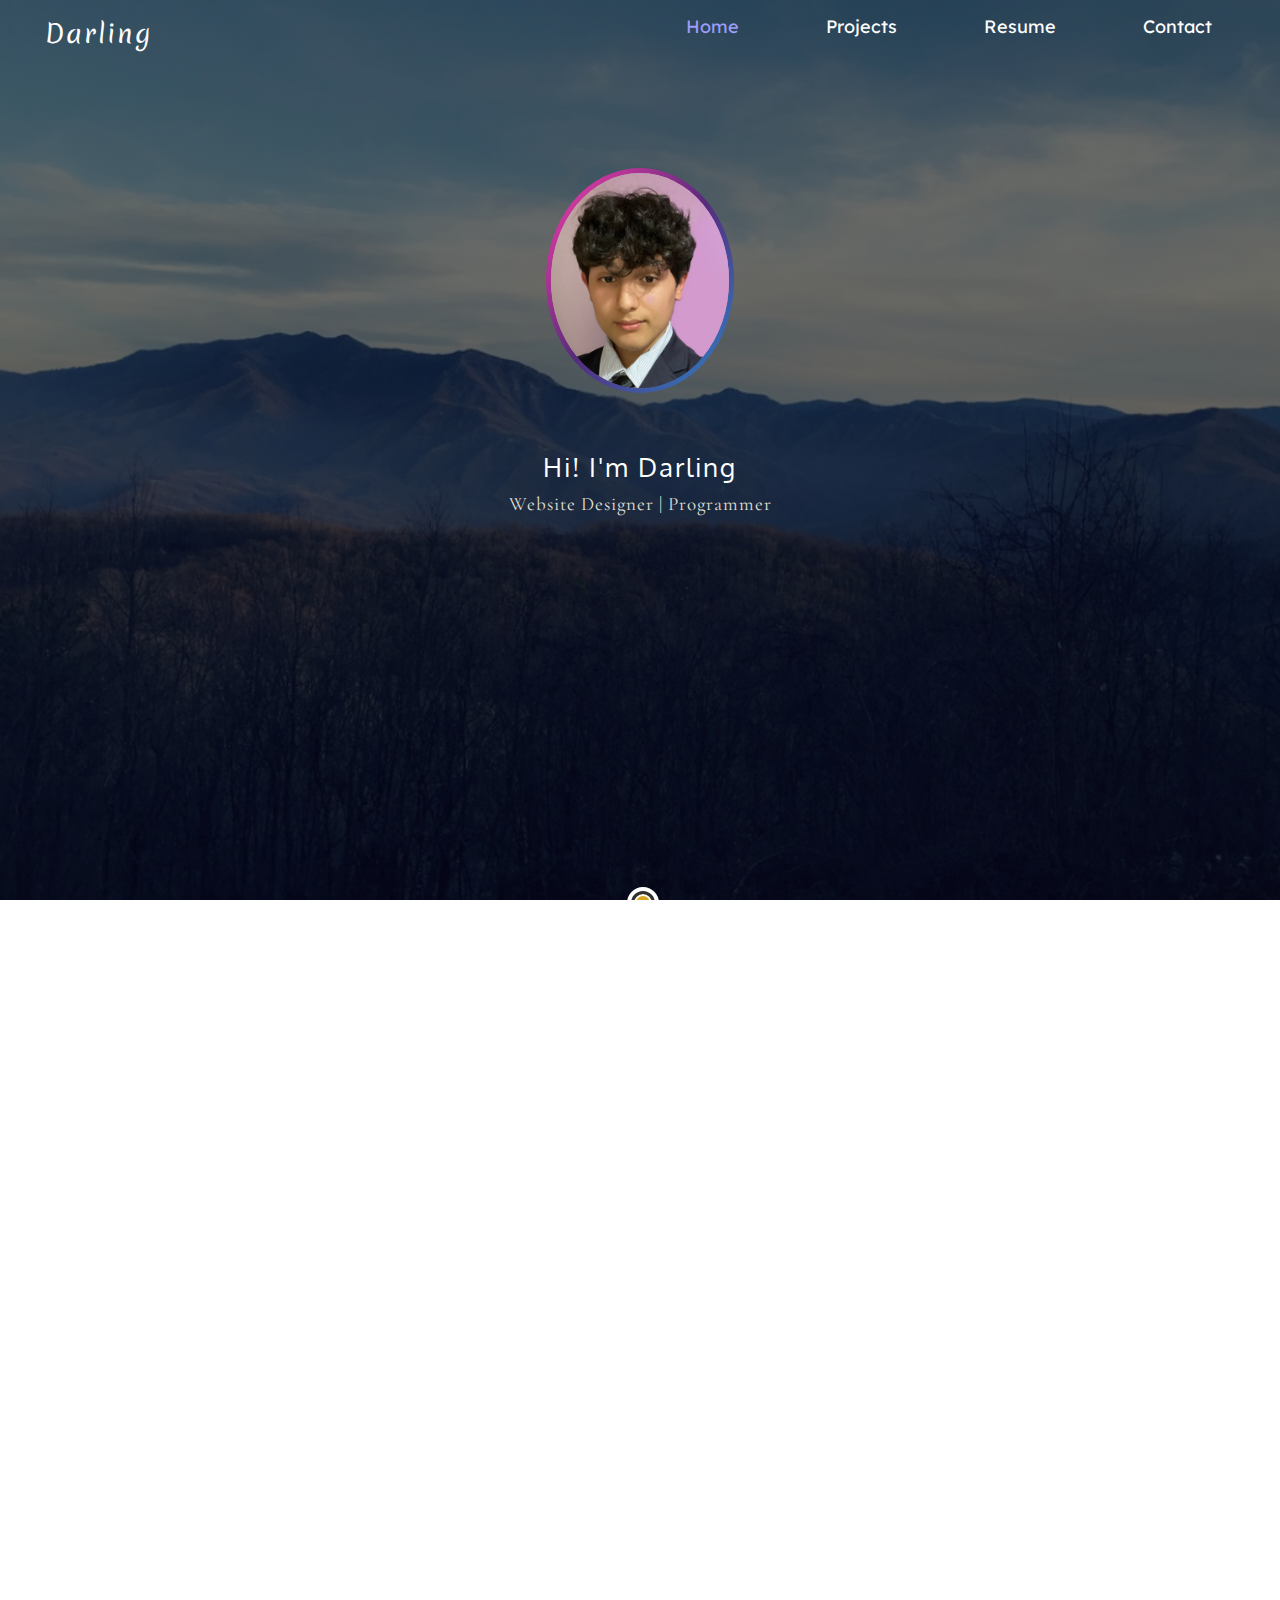
==== commit 063bdef0: "changes" ====
--- a/index.html
+++ b/index.html
@@ -10,6 +10,7 @@
 	<link href="https://fonts.googleapis.com/css2?family=Cormorant+Garamond:wght@300&amp;display=swap" rel="stylesheet" />
 	<link href="https://fonts.googleapis.com/css2?family=Merienda:wght@700&amp;display=swap" rel="stylesheet" />
 	<link href="https://fonts.googleapis.com/css2?family=Lexend:wght@300&amp;display=swap" rel="stylesheet" />
+	<link href="https://fonts.googleapis.com/css2?family=Ibarra+Real+Nova&display=swap" rel="stylesheet">
 	<link href="https://fonts.googleapis.com/css2?family=Kaushan+Script&amp;display=swap" rel="stylesheet" />
 	<link href="https://fonts.googleapis.com/css2?family=Montserrat&amp;display=swap" rel="stylesheet" /><script src="https://kit.fontawesome.com/d6683881d6.js" crossorigin="anonymous">
 
@@ -43,10 +44,11 @@
 </nav>
 <script>
 	function toggleMobileMenu(menu) {
-    menu.classList.toggle('open');}</script>
-<span class="Prof">
-	<img alt="Professional Profile Picture" src="/Pictures/Pic2.jpeg"/>
-	<div class="caption"><span class="border">Hi! I&#39;m Darling</span><br />
+    menu.classList.toggle('open');}
+</script>
+<span class="Prof fade-in">
+	<img alt="Professional Profile Picture " src="/Pictures/Pic2.jpeg"/>
+	<div class="caption"><span class="border ">Hi! I&#39;m Darling</span><br />
 		<span class="border-2">Website Designer | Programmer</span></div>
 		</div>
 </span>
@@ -55,56 +57,54 @@
 
 <div class="divider div-transparent div-dot"></div>
 <div class="whole-ct">
-<!--About me -->
-<div class="ct1">
-<h1 class="test">
-<div class="title1">About Me</div>
-</h1>
+	<!--About me -->
+	<span class="ct1 fade-in">
+		<h1 class="test">
+		<div class="title1 fade-in">About Me</div>
+		</h1>
 
-<div class="about">
-<div class="about-info">
-<p class="info1">
-	I'm currently enrolled as a freshman at Wesleyan University in hopes to major in Computer Science and minor in Enviromental Studies. 
-	I've spent the past four years exploring various paths in technology and found front-end Web Development as my main interest of study. 
-	I've managed to form strong bonds with the people I work with and always assure that a project ends up as perfect as it can. 
-	Thanks to my position as a Digital Media Curricular Support Specialist, I've been able to develop multiple front-end websites 
-	to the client's full satisfaction and their envisioned design. I'm constantly working on skills to develop big projects for a tech 
-	company in the future.</p>
-<img class="about-pic" alt="Picture of Darling" src="/Pictures/Pic3.jpeg" /></div>
-</div> 
-</div>
+		<div class="about">
+			<p class="info1 slide-in">
+				I'm currently enrolled as a freshman at Wesleyan University in hopes to major in Computer Science and minor in Enviromental Studies. 
+				I've spent the past four years exploring various paths in technology and found front-end Web Development as my main interest of study. 
+				I've managed to form strong bonds with the people I work with and always assure that a project ends up as perfect as it can. 
+				Thanks to my position as a Digital Media Curricular Support Specialist, I've been able to develop multiple front-end websites 
+				to the client's full satisfaction and their envisioned design. I'm constantly working on skills to develop big projects for a tech 
+				company in the future. Here are some mini-projects I've developed: 
+			</p>
+			<button class="button- fade-in" onclick=" window.open('./projects.html','_blank')"><span>View Projects</span></button>
+		</div> 
+	</span>
+
 <!--Skill sets -->
-<div class="ct2">
-<h1 class="test2"><div class="title2">My Skill Sets</div></h1>
+<span class="ct2">
+	<h1 class="test2"><div class="title2">My Skill Sets</div></h1>
 
+	<div class="grid-container">
+		<div class="grid-item grid1">
+			<span>HTML - Proficient</span><br>
+			<span>CSS - Advanced</span><br>
+			<span>JavaScript - Intermediate</span>
+		</div>
+		<div class="grid-item grid2">
+			<span>C - Advanced</span>
+		</div>
+		<div class="grid-item grid3">
+			<span>Python - Intermediate</span>
+		</div>
+		<div class="grid-item grid4">
+			<span>Adobe Photoshop - Advanced</span>
+		</div>
+		<div class="grid-item grid5">
+			<span>French - Intermediate</span>
+		</div>
+		<div class="grid-item grid6">
+			<span>Spanish - Native</span>
+		</div>
+	  </div>
 
-<div class="skill1">
+</span>
 
-<p>HTML</p>
-
-<div class="skill">
-<div class="html">100%</div>
-</div>
-
-<p>CSS</p>
-
-<div class="skill">
-<div class="css">80%</div>
-</div>
-
-<p>Python</p>
-
-<div class="skill">
-<div class="python">45%</div>
-</div>
-
-<p>Photoshop</p>
-
-<div class="skill">
-<div class="photoshop">80%</div>
-</div>
-</div>
-</div>
 <!-- Testimonials and Review -->
 <div class="ct3">
 <h1 class="test"><div class="title1">Reviews</div></h1>
@@ -113,7 +113,7 @@
 <div class="rev-1 rev">
 <img alt="Picture of Maria- Reviewer 1" class="Maria-pic pic1" src="/Pictures/Maria.png" />
 <div class="rev-star">
-<div class="name1 g">Maria <i class="fas fa-star">5.0 </i></div>
+<div class="name1 g">Maria</div>
 
 <div class="comment">&quot;I absolutely would recommend Darling as your next web developer! His skills and techniques show off as he makes the most sophisticated projects.&quot;</div>
 </div>
@@ -121,7 +121,7 @@
 
 <div class="rev-2 rev"><img alt="Picture of Daniela- Reviewer 2" class="Daniela-pic pic1" src="/Pictures/Daniela.png" />
 <div class="rev-star">
-<div class="name1 g">Daniela <i class="fas fa-star"> 4.9</i></div>
+<div class="name1 g">Daniela</div>
 
 <div class="comment">&quot;Darling was not dissapointing. He made me a perfectly working program that I can use anytime with no difficulties, totally would recommend!.&quot;</div>
 </div>
@@ -129,7 +129,7 @@
 
 <div class="rev-3 rev"><img class="Genesis-pic pic1" alt="Picture of Genesis- Reviewer 3" src="/Pictures/Genesis.jpeg" />
 <div class="rev-star">
-<div class="name1 g">Genesis <i class="fas fa-star"> 4.8</i></div>
+<div class="name1 g">Genesis</div>
 
 <div class="comment">&quot;Not only was his work amazing, but sitting down and getting to know him provided comfort and it made me feel heard in what I wanted for the project me and my husband were working on.&quot;</div>
 </div>
@@ -137,9 +137,9 @@
 
 <div class="rev-4 rev"><img class="anahis-pic pic1" alt="Picture of Anahis- Reviewer 4" src="/Pictures/anahis.png" />
 <div class="rev-star">
-<div class="name1 g">Anahis <i class="fas fa-star"> 4.5</i></div>
+<div class="name1 g">Anahis</div>
 
-<div class="comment">&quot;He did his job as told, although he was a bit sarcastic, totally an amazing guy! He managed to make two program and a website finished quick!&quot;</div>
+<div class="comment">&quot;He did his job as told, totally an amazing guy! He managed to make two program and a website finished quick!&quot;</div>
 </div>
 </div>
 </div>
@@ -158,5 +158,6 @@
 <p>Email: <a href="mailto: drod0942@gmail.com" class="footer-text">drod0942@gmail.com</a></p>
 <a href="https://www.linkedin.com/in/darling-rodriguez-04b611214/" alt="Darling's Linkedin Link"><img class="tw" alt="Darling's Linkedin Link" src="https://upload.wikimedia.org/wikipedia/commons/c/ca/LinkedIn_logo_initials.png" /></a></div>
 </footer>
+<script type="text/javascript" src="app.js"></script>
 </body>
 </html>--- a/style.css
+++ b/style.css
@@ -2,9 +2,10 @@
   height: 100%;
   margin: 0;
   	--img-url: url(/Pictures/Pic2.jpeg);
-  background-image: linear-gradient(to top, #d9afd9 0%, #97d9e1 100%);
+    background-image: linear-gradient(135deg, #f5f7fa 0%, #c3cfe2 100%);
   background-repeat: no-repeat;
   background-attachment: fixed;
+  overflow-x: hidden;
 }
 
 ::-moz-selection { /* Code for Firefox */
@@ -47,7 +48,6 @@
 	background-size: cover;
 	box-sizing: border-box;
 	border-radius: 50%;
-  animation: fadeIn 2s;
 	background-image: var(--img-url), linear-gradient(to bottom right, #ff3cac, #562b7c, #2b86c5);
    -webkit-transition: -webkit-transform .8s ease-in-out;
           transition: transform .8s ease-in-out;
@@ -65,7 +65,6 @@
   inset-inline-start: 0;
   inset-block-start: 50%;
   width: 100%;
-  animation: fadeIn 2s;
   text-align: center;
   color: #000;
 }
@@ -90,10 +89,6 @@
   letter-spacing: 1px;
 }
 
-@keyframes fadeIn {
-  0% { opacity: 0; }
-  100% { opacity: 1; }
-}
 
 
 
@@ -210,14 +205,17 @@
 .ct1{
   display: block;
   padding: 20px;
+
 }
 .ct2{
   display: block;
   padding: 20px;
+  margin-top: 60px;
 }
 .ct3{
   display: block;
   padding: 20px;
+  margin-bottom: 100px;
 }
 
 .whole-ct{
@@ -235,11 +233,51 @@
 .about{
   display: flex;
   height: 55%;
-  width: 90%;
-  position: relative;
-  margin: 2%;
+  width: 70%;
+  position: relative;
+  margin: auto;
   flex-direction: column;
-}
+  text-align: center;
+ padding: 20px;
+ transition: box-shadow .3s;
+}
+.about:hover {
+ box-shadow: 0 0 11px rgba(33,33,33,.2); 
+}
+
+
+
+.info1{
+  font-size: 20px;
+  width: 100%;
+  height: 100%;
+  text-align: center;
+  position: relative;
+  font-family: 'Ibarra Real Nova', 'Montserrat', sans-serif;
+  transform: translateX(50%);
+
+}
+
+
+
+.info1{
+  transition: transform 400ms ease-in;
+}
+
+.info1.appear{
+  transform: translateX(0);
+}
+
+
+.fade-in{
+  opacity: 0;
+  transition: opacity 250ms ease-in;
+}
+
+.fade-in.appear{
+  opacity: 1;
+}
+
 
 .title1{
     display: inline-block;
@@ -277,104 +315,96 @@
 }
 
 
-.info1{
-  margin-inline-start: 2.5%;
-  font-size: 20px;
-  width: 62%;
-  height: 70%;
+
+.button- {
+  display: block;
+  position: relative;
+  z-index: 1;
+  border-radius: 15px;
+  background-color: black;
+  border: 2px solid white;
+  color: #FFFFFF;
   text-align: center;
-  position: relative;
-  inset-block-start:  10%;
-  font-family: 'Montserrat', sans-serif;
-}
- .about-info{
-   display: flex;
-  position: relative;
-  flex-direction: row;
- }
-
-.about-pic{
-  height: 280px;
-  margin-inline-start: 8%;
-    border: double 4px transparent;
-  border-radius: 25% 10%;
-  background-image: linear-gradient(white, white), radial-gradient(circle at top left, #a6c0fe 0%, #f68084 100%);
-  background-origin: border-box;
-  background-clip: content-box, border-box;
-box-shadow: 4px 8px 10px 4px #888888;
-transition: all .2s ease-in-out; 
-}
-
-.about-pic:hover{
-  transform: scale(1.1); 
-}
+  font-size: 15px;
+  padding: 12px;
+  margin-top: 10px;
+  width: 25%;
+  transition: all 0.5s;
+  cursor: pointer;
+  margin-inline-start: auto;
+  margin-inline-end: auto;
+   font-family: 'Montserrat', sans-serif;
+
+}
+
+.button- span {
+  cursor: pointer;
+  display: inline-block;
+  position: relative;
+  transition: 0.5s;
+}
+
+.button- span:after {
+  content: '\00bb';
+  position: absolute;
+  opacity: 0;
+  inset-block-start: 0;
+  inset-inline-end: -20px;
+  transition: 0.5s;
+}
+
+.button-:hover span {
+  padding-inline-end: 25px;
+}
+
+.button:hover span:after {
+  opacity: 1;
+  inset-inline-end: 0;
+}
+
+
 
 
 
 
 /* ************************* */
 /* Skill Set */
-.skill1{
-  display: flex;
+
+.grid1, .grid2, .grid3, .grid4, .grid5, .grid6{
+  background-color: #ffffff;
+  border-radius: 10px 10px 10px 10px;
+  overflow: hidden;
+  height: 250px;
+  max-height: 35vh;
+  -webkit-box-shadow: 0px 12px 18px -6px rgba(0,0,0,0.3);
+  box-shadow:  0px 12px 18px -6px rgba(0,0,0,0.3);
+}
+
+.grid-item{
+  margin: 20px;
+}
+
+.grid-item span{
+  display: inline-block;
+  font-family: 'Montserrat', sans-serif;
+  font-size: 21px;
+  text-align: center;
+}
+
+.grid-container{
   width: 80%;
-  position: relative;
-  justify-content: space-around;
-  flex-direction: column;
-  margin: 6%;
-}
-.skill{
-	width: 100%;
-	height: 30px;
-	background-color: #ffffff;
-   border-radius: 50px;
-}
-
-.skill1 p{
-
-  font-family: 'Montserrat', sans-serif;
-}
-
-.skill div{
-	height:100%;
-	width:0%;
-	animation: fill 5s forwards;
-	text-align:right;
-	padding-inline-end: 10px;
-  font-family: 'Montserrat', sans-serif;
-	font-size: 20px;
-	font-weight: bold;
-  border-radius: 50px;
-}
-@keyframes fill{
-	100%{
-		width: 100%;
-	}
-}
-.html{
-	background-color: #364f6b;
-    max-width: 100%;
-    font-size: 23px;
-    color: white;
-}
-.css{
-	background-color: #fc5185;
-	max-width: 80%;
-  font-size: 23px;
-}
-.python{
-	background-color: #3fc1c9;
-	max-width: 45%;
-  font-size: 23px;
-}
-.photoshop{
-	background-color: #625772;
-	max-width: 80%; 
-  font-size: 23px;
-  color: white;
-}
-
-
-
+  margin: auto;
+  min-height: 100%;
+  display: flex;
+  flex-wrap: wrap;
+  flex-direction: row;
+  justify-content: space-evenly;
+
+}
+
+.grid-container > div{
+  flex-basis: calc(30% - 40px);
+}
 
 /* ************************* */
 
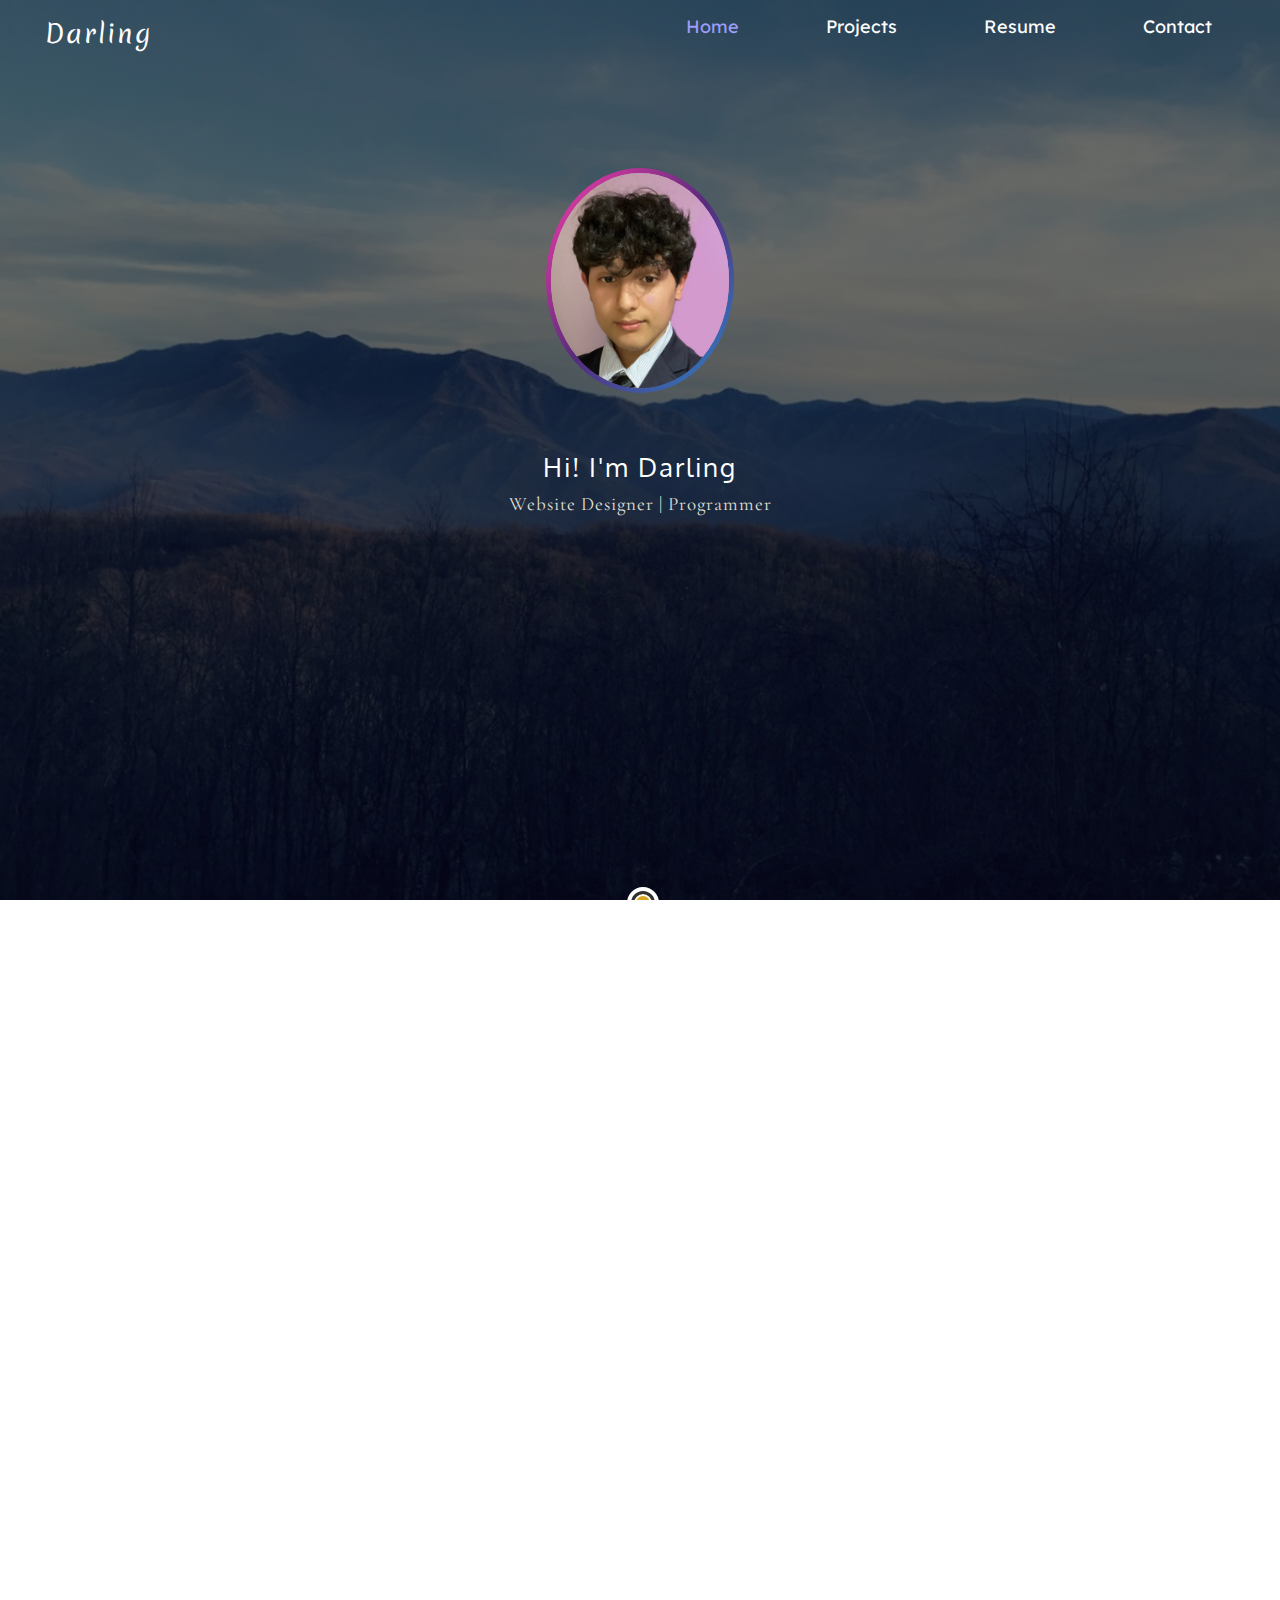
==== commit ab3975f0: "fixed skills" ====
--- a/index.html
+++ b/index.html
@@ -81,25 +81,19 @@
 	<h1 class="test2"><div class="title2">My Skill Sets</div></h1>
 
 	<div class="grid-container">
-		<div class="grid-item grid1">
-			<span>HTML - Proficient</span><br>
-			<span>CSS - Advanced</span><br>
-			<span>JavaScript - Intermediate</span>
+		<div class="grid-item grid1 fade-in">
+			<div><span>HTML</span> - Proficient</div><br>
+			<div><span>CSS</span> - Advanced</div><br>
+			<div><span>JavaScript</span> - Intermediate</div>
 		</div>
-		<div class="grid-item grid2">
-			<span>C - Advanced</span>
+		<div class="grid-item grid2 fade-in">
+			<div><span>C</span> - Advanced</div><br>
+			<div><span>Python</span> - Intermediate</div><br>
+			<div><span> Photoshop</span> - Advanced</div><br>
 		</div>
-		<div class="grid-item grid3">
-			<span>Python - Intermediate</span>
-		</div>
-		<div class="grid-item grid4">
-			<span>Adobe Photoshop - Advanced</span>
-		</div>
-		<div class="grid-item grid5">
-			<span>French - Intermediate</span>
-		</div>
-		<div class="grid-item grid6">
-			<span>Spanish - Native</span>
+		<div class="grid-item grid3 fade-in">
+			<div><span>French</span> - Intermediate</div><br>
+			<div><span>Spanish</span> - Native</div><br>
 		</div>
 	  </div>
 
--- a/style.css
+++ b/style.css
@@ -370,7 +370,7 @@
 /* ************************* */
 /* Skill Set */
 
-.grid1, .grid2, .grid3, .grid4, .grid5, .grid6{
+.grid1, .grid2, .grid3{
   background-color: #ffffff;
   border-radius: 10px 10px 10px 10px;
   overflow: hidden;
@@ -381,19 +381,33 @@
 }
 
 .grid-item{
-  margin: 20px;
+  font-size: 17.5px;
+  display: flex;
+  flex-wrap: wrap;
+  text-align: center;
+  justify-content: center;
+  justify-items: center;
+  align-content: center;
+  flex-direction: column;
+  align-items: flex-start;
+  font-family: 'Montserrat', sans-serif;
+  transition: all .2s ease-in-out; 
 }
 
 .grid-item span{
-  display: inline-block;
-  font-family: 'Montserrat', sans-serif;
-  font-size: 21px;
-  text-align: center;
+  font-weight: bold;
+  font-size: 24px;
+  font-family:  'Josefin Sans','Montserrat', sans-serif;
+}
+
+.grid-item:hover{
+  transform: scale(1.1); 
 }
 
 .grid-container{
   width: 80%;
   margin: auto;
+  padding-top: 30px;
   min-height: 100%;
   display: flex;
   flex-wrap: wrap;
@@ -1067,446 +1081,17 @@
 
 
 
-@media screen and (max-width: 576px){
-
-/************************Home Responsive********************/
-  .Prof img{
-    height: 24%;
-    margin-block-start: 10%;
-  }
-  .caption{
-    inset-block-start: 50%;
-  }
-  
-  .caption span.border {
-    font-size: 25px;
-    
-  }
-  
-  .caption span.border-2 {
-    font-size: 16px;
-  }
-
-  .title1{
-  width: 160px;
-  font-size: 30px;
-}
-
-.title2{
-width: 210px;
-font-size: 30px;
-}
-
- .about-info{
-   display: flex;
-  position: relative;
-  width: 100%;
-  flex-direction: column-reverse;
- }
-
-.info1{
-  margin-inline-start: 0%;
-  font-size: 18px;
-  width: 95%;
-  height: 70%;
-  text-align: center;
-  position: relative;
-  inset-block-start: 1%;
-  font-family: 'Montserrat', sans-serif;
-}
-
-.about-pic{
-  height: 225px;
-  margin: auto;
-  border: double 0px transparent;
-}
-
-.pic1{
-    height: 108px;
-    margin: auto;
-}
-.rev-1{
-  display: flex;
-  flex-direction: column;
-  justify-content: center;
-  width: 100%;
-}
-.name1{
-  margin: auto;
-  margin-block-end: 8px;
-  font-size: 18px;
-}
-.rev-2{
-  display: flex;
-  flex-direction: column;
-  justify-content: center;
-  width: 100%;
-}
-.rev-3{
-  display: flex;
-  flex-direction: column;
-  justify-content: center;
-  width: 100%;
-}
-.rev-4{
-  display: flex;
-  flex-direction: column;
-  justify-content: center;
-  width: 100%;
-}
-
-.comment{
-  display: block;
-  width: 99%;
-  float: none;
-  text-align: justify;
-  margin-block-end: 10px;
-  font-size: 10px;
-  font-family: 'Montserrat', sans-serif;
-}
-
-.rev-star{
-  width: 99%;
-  display: flex;
-  float: none; 
- margin-inline-end: 0px;
-  flex-direction: column;
-  justify-content: center;
-}
-.review-sec{
-  display: flex;
-  width: 100%;
-  position: relative;
-  flex-direction: column;
-  flex-wrap: wrap;
-  margin: 0%;
-  border: none;
-}
-
-.Maria-pic{
-  margin-block-start: 30px;
-}
-.anahis-pic{
-  margin-block-start: 20px;
-}
-.Genesis-pic{
-margin-block-start: 18px;
-}
-
-.fb{
-height: 38px;
-position: relative;
-}
-.footer{
-  height: 40%;
-}
-
-.footer-text{
-font-size: 15px;
-}
-.tw{
-height: 38px;
-}
-/*************************************/
-
-
-
-.project-titles{
-  font-size: 20px;
-}
-
-.button{
-  font-size: 14px;
-  margin-block-start: 90px;
-  margin-block-end: 30px;
-}
-
-
-
-
-
-
-
-}
-
-
-
-@media screen and (max-width: 768px){
-
-/************************Home Responsive********************/
-
-
-  .title1{
-  width: 160px;
-  font-size: 32px;
-}
-
-.title2{
-width: 210px;
-font-size: 32px;
-}
-
- .about-info{
-   display: flex;
-  position: relative;
-  width: 100%;
-  flex-direction: column-reverse;
- }
-
-.info1{
-  margin-inline-start: 0%;
-  font-size: 18px;
-  width: 100%;
-  height: 70%;
-  text-align: center;
-  position: relative;
-  inset-block-start: 1%;
-  font-family: 'Montserrat', sans-serif;
-}
-
-.about-pic{
-  height: 225px;
-  margin: auto;
-  padding-block-start: 10px;
-  border: double 0px transparent;
-}
-
-.pic1{
-    height: 108px;
-    margin: auto;   
-}
-.rev-1{
-  display: flex;
-  flex-direction: column;
-  justify-content: center;
-  margin: 0;
-}
-.name1{
-  margin: auto;
-  margin-block-end: 8px;
-  font-size: 18px;
-}
-.rev-2{
-  display: flex;
-  flex-direction: column;
-  justify-content: center;
-
-}
-.rev-3{
-  display: flex;
-  flex-direction: column;
-  justify-content: center;
-  margin: 0;
-}
-.rev-4{
-  display: flex;
-  flex-direction: column;
-  justify-content: center;
-  
-}
-
-.comment{
-  display: block;
-  width: 99%;
-  float: none;
-  text-align: justify;
-  margin-block-end: 10px;
-  font-size: 11px;
-   font-family: 'Montserrat', sans-serif;
-}
-
-.rev-star{
-  width: 99%;
-  display: flex;
-  float: none; 
- margin-inline-end: 0px;
-  flex-direction: column;
-  justify-content: center;
-}
-.review-sec{
-  display: flex;
-  width: 100%;
-  position: relative;
-  flex-direction: rows;
-  flex-wrap: wrap;
-  margin: 0%;
-  border: none;
-}
-.Maria-pic{
-  margin-block-start: 30px;
-}
-.anahis-pic{
-  margin-block-start: 20px;
-}
-.Genesis-pic{
-margin-block-start: 18px;
-}
-
-.fb{
-  height: 38px;
-  position: relative;
-  }
-  
-  .footer{
-    height: 40%;
-  }
-
-  .footer-text{
-  font-size: 15px;
-  }
-  .tw{
-  height: 38px;
-  }
-  /************************************/
-
-
-  
-  .act-intro-con{
-    display: block;
-    width: 100%;
-    height: max-content;
-    margin-block-end: 10%;
-    margin-inline-start: auto;
-    margin-inline-end: auto;
-  }
-  
-  .projects-intro-cont{
-    display: block;
-    width: 100%;
-    height: max-content;
-      margin-block-start: 8%;
-    margin-inline-start: auto;
-    margin-inline-end: auto;
-
-  }
-  
-  .projects-con{
-    display: flex;
-    flex-direction: column;
-    flex-wrap: nowrap;
-    width: 100%;
-    height:max-content;
-    align-items: center;
-    justify-content: flex-end;
-  }
-  
-
-.act-con{
-  display: flex;
-  justify-content: flex-end;
-  flex-direction: column;
-  flex-wrap: nowrap;
-  width: 100%;
-  height: 100%;
- align-items: center;
-
-}
-
-.pro{
-  display: inline-block;
- width: 55%;
- height: 35%;
-margin: 40px;
-}
-
-.act{
- width: 50%;
- height: 355px;
-  margin: 40px;
-}
-
-
-  .project-titles{
+@media screen and (max-width: 1255px){
+
+  .grid-item{
+    font-size: 15px;
+  }
+  
+  .grid-item span{
     font-size: 20px;
   }
-  
-  .flip-text{
-    font-size: 12px;
-    padding: 0;
-  }
-
-  .flip-title{
-    font-size: 20px;
-  
-  }
-
-  /************************Resume Responsive********************/
-
-.resume-img{
-  display: block;
-     width:90%;
-     height:100%;
-  margin-inline-end: auto;
-  margin-inline-start:auto;
-  padding-block-end: 100px;
-  margin-block-start: 10%;
-  transition: all .2s ease-in-out;
- 
-}
-
-.resume-intro{
-  display: block;
-position: relative;
-width: 200px;
-margin-inline-start: auto;
-margin-inline-end: auto;
-margin-block-start: 10%;
-font-size: 32px;
-font-family: 'Josefin Sans','Kaushan Script', cursive;
-}
-
-
-.resume-text{
-display: block;
-position: relative;
-width: 100%;
-margin-inline-start: auto;
-margin-inline-end: auto;
-font-size: 17px;
-text-align: center;
-font-family: 'Montserrat', sans-serif; 
-}
-
-/* Style buttons */
-.bttn {
- margin-block-start: 5%;
- font-size: 16px;
-}
-
-
-
-}
-
-
-
-
-@media screen and (max-width: 992px){
 
   /************************Home Responsive********************/
-  .l{
-    display: none;
-  }
-  .hbi{
-    display: inline-block;
-  }
-  nav ul .logo{
-    font-size: 22px;
-  }
-  .logo_{
-    left: 20px;
-  }
-
-  #hamburger-icon {
-    display: block;
-  }
-
-  nav li{
-   margin-inline-end: 20px;
-  }
-  
-  
-    
-
   .title1{
     width: 160px;
     font-size: 34px;
@@ -1516,20 +1101,16 @@
   width: 210px;
   font-size: 34px;
   }
- 
   
   .pic1{
       height: 108px;
       margin: auto;
-      
-  }
-  
-  
+  }
+
   .rev-1{
     display: flex;
     flex-direction: column;
     justify-content: center;
-    margin: 0;
   }
   .name1{
     margin: auto;
@@ -1545,7 +1126,6 @@
     display: flex;
     flex-direction: column;
     justify-content: center;
-    margin: 0;
   }
   .rev-4{
     display: flex;
@@ -1600,16 +1180,64 @@
     .tw{
     height: 41px;
     }
-    /***********************************/
-
-  
- }
-
-
-
-@media screen and (max-width: 1255px){
+    
+    /**************************/
+
+    
+}
+
+
+
+@media screen and (max-width: 1066px){
 
   /************************Home Responsive********************/
+  .l{
+    display: none;
+  }
+  .hbi{
+    display: inline-block;
+  }
+  nav ul .logo{
+    font-size: 22px;
+  }
+  .logo_{
+    left: 20px;
+  }
+
+  #hamburger-icon {
+    display: block;
+  }
+
+  nav li{
+   margin-inline-end: 20px;
+  }
+
+  .grid-item{
+    font-size: 13px;
+  }
+  
+  .grid-item span{
+    font-size: 16px;
+  }
+
+  .grid-container{
+    width: 100%;
+    margin: auto;
+    padding-top: 30px;
+    min-height: 100%;
+    display: flex;
+    flex-wrap: wrap;
+    flex-direction: row;
+    justify-content: space-evenly;
+  
+  }
+  
+  .grid-container > div{
+    flex-basis: calc(33.33% - 40px);
+  }
+
+    
+
   .title1{
     width: 160px;
     font-size: 34px;
@@ -1619,16 +1247,20 @@
   width: 210px;
   font-size: 34px;
   }
+ 
   
   .pic1{
       height: 108px;
       margin: auto;
-  }
-
+      
+  }
+  
+  
   .rev-1{
     display: flex;
     flex-direction: column;
     justify-content: center;
+    margin: 0;
   }
   .name1{
     margin: auto;
@@ -1644,6 +1276,7 @@
     display: flex;
     flex-direction: column;
     justify-content: center;
+    margin: 0;
   }
   .rev-4{
     display: flex;
@@ -1698,11 +1331,462 @@
     .tw{
     height: 41px;
     }
+    /***********************************/
+
+  
+ }
+
+
+
+@media screen and (max-width: 768px){
+
+  /************************Home Responsive********************/
+  
+  
+    .title1{
+    width: 160px;
+    font-size: 32px;
+  }
+  
+  .title2{
+  width: 210px;
+  font-size: 32px;
+  }
+  
+  
+  
+  
+   .about-info{
+     display: flex;
+    position: relative;
+    width: 100%;
+    flex-direction: column-reverse;
+   }
+  
+  .info1{
+    margin-inline-start: 0%;
+    font-size: 18px;
+    width: 100%;
+    height: 70%;
+    text-align: center;
+    position: relative;
+    inset-block-start: 1%;
+    font-family: 'Montserrat', sans-serif;
+  }
+  
+  .about-pic{
+    height: 225px;
+    margin: auto;
+    padding-block-start: 10px;
+    border: double 0px transparent;
+  }
+  
+  
+  
+  .grid-item{
+    font-size: 12px;
+  }
+  
+  .grid-item span{
+    font-size: 14px;
+  }
+
+  
+  .pic1{
+      height: 108px;
+      margin: auto;   
+  }
+  .rev-1{
+    display: flex;
+    flex-direction: column;
+    justify-content: center;
+    margin: 0;
+  }
+  .name1{
+    margin: auto;
+    margin-block-end: 8px;
+    font-size: 18px;
+  }
+  .rev-2{
+    display: flex;
+    flex-direction: column;
+    justify-content: center;
+  
+  }
+  .rev-3{
+    display: flex;
+    flex-direction: column;
+    justify-content: center;
+    margin: 0;
+  }
+  .rev-4{
+    display: flex;
+    flex-direction: column;
+    justify-content: center;
     
-    /**************************/
-
+  }
+  
+  .comment{
+    display: block;
+    width: 99%;
+    float: none;
+    text-align: justify;
+    margin-block-end: 10px;
+    font-size: 11px;
+     font-family: 'Montserrat', sans-serif;
+  }
+  
+  .rev-star{
+    width: 99%;
+    display: flex;
+    float: none; 
+   margin-inline-end: 0px;
+    flex-direction: column;
+    justify-content: center;
+  }
+  .review-sec{
+    display: flex;
+    width: 100%;
+    position: relative;
+    flex-direction: rows;
+    flex-wrap: wrap;
+    margin: 0%;
+    border: none;
+  }
+  .Maria-pic{
+    margin-block-start: 30px;
+  }
+  .anahis-pic{
+    margin-block-start: 20px;
+  }
+  .Genesis-pic{
+  margin-block-start: 18px;
+  }
+  
+  .fb{
+    height: 38px;
+    position: relative;
+    }
     
-}
+    .footer{
+      height: 40%;
+    }
+  
+    .footer-text{
+    font-size: 15px;
+    }
+    .tw{
+    height: 38px;
+    }
+    /************************************/
+  
+  
+    
+    .act-intro-con{
+      display: block;
+      width: 100%;
+      height: max-content;
+      margin-block-end: 10%;
+      margin-inline-start: auto;
+      margin-inline-end: auto;
+    }
+    
+    .projects-intro-cont{
+      display: block;
+      width: 100%;
+      height: max-content;
+        margin-block-start: 8%;
+      margin-inline-start: auto;
+      margin-inline-end: auto;
+  
+    }
+    
+    .projects-con{
+      display: flex;
+      flex-direction: column;
+      flex-wrap: nowrap;
+      width: 100%;
+      height:max-content;
+      align-items: center;
+      justify-content: flex-end;
+    }
+    
+  
+  .act-con{
+    display: flex;
+    justify-content: flex-end;
+    flex-direction: column;
+    flex-wrap: nowrap;
+    width: 100%;
+    height: 100%;
+   align-items: center;
+  
+  }
+  
+  .pro{
+    display: inline-block;
+   width: 55%;
+   height: 35%;
+  margin: 40px;
+  }
+  
+  .act{
+   width: 50%;
+   height: 355px;
+    margin: 40px;
+  }
+  
+  
+    .project-titles{
+      font-size: 20px;
+    }
+    
+    .flip-text{
+      font-size: 12px;
+      padding: 0;
+    }
+  
+    .flip-title{
+      font-size: 20px;
+    
+    }
+  
+    /************************Resume Responsive********************/
+  
+  .resume-img{
+    display: block;
+       width:90%;
+       height:100%;
+    margin-inline-end: auto;
+    margin-inline-start:auto;
+    padding-block-end: 100px;
+    margin-block-start: 10%;
+    transition: all .2s ease-in-out;
+   
+  }
+  
+  .resume-intro{
+    display: block;
+  position: relative;
+  width: 200px;
+  margin-inline-start: auto;
+  margin-inline-end: auto;
+  margin-block-start: 10%;
+  font-size: 32px;
+  font-family: 'Josefin Sans','Kaushan Script', cursive;
+  }
+  
+  
+  .resume-text{
+  display: block;
+  position: relative;
+  width: 100%;
+  margin-inline-start: auto;
+  margin-inline-end: auto;
+  font-size: 17px;
+  text-align: center;
+  font-family: 'Montserrat', sans-serif; 
+  }
+  
+  /* Style buttons */
+  .bttn {
+   margin-block-start: 5%;
+   font-size: 16px;
+  }
+  
+  
+  
+  }
+  
+
+
+
+@media screen and (max-width: 576px){
+
+  /************************Home Responsive********************/
+    .Prof img{
+      height: 24%;
+      margin-block-start: 10%;
+    }
+    .caption{
+      inset-block-start: 50%;
+    }
+    
+    .caption span.border {
+      font-size: 25px;
+      
+    }
+    
+    .caption span.border-2 {
+      font-size: 16px;
+    }
+  
+    .title1{
+    width: 160px;
+    font-size: 30px;
+  }
+  
+  .title2{
+  width: 210px;
+  font-size: 30px;
+  }
+  
+   .about-info{
+     display: flex;
+    position: relative;
+    width: 100%;
+    flex-direction: column-reverse;
+   }
+  
+   .grid-item{
+    font-size: 13px;
+  }
+  
+  .grid-item span{
+    font-size: 16px;
+  }
+
+  .grid-container{
+    width: 100%;
+    margin: auto;
+    padding-top: 30px;
+    min-height: 100%;
+    display: flex;
+    flex-wrap: wrap;
+    flex-direction: row;
+    justify-content: space-evenly;
+    grid-gap: 20px;
+  
+  }
+  
+  .grid-container > div{
+    flex-basis: calc(75% - 40px);
+  }
+
+
+  .info1{
+    margin-inline-start: 0%;
+    font-size: 18px;
+    width: 95%;
+    height: 70%;
+    text-align: center;
+    position: relative;
+    inset-block-start: 1%;
+    font-family: 'Montserrat', sans-serif;
+  }
+  
+  .about-pic{
+    height: 225px;
+    margin: auto;
+    border: double 0px transparent;
+  }
+  
+  .pic1{
+      height: 108px;
+      margin: auto;
+  }
+  .rev-1{
+    display: flex;
+    flex-direction: column;
+    justify-content: center;
+    width: 100%;
+  }
+  .name1{
+    margin: auto;
+    margin-block-end: 8px;
+    font-size: 18px;
+  }
+  .rev-2{
+    display: flex;
+    flex-direction: column;
+    justify-content: center;
+    width: 100%;
+  }
+  .rev-3{
+    display: flex;
+    flex-direction: column;
+    justify-content: center;
+    width: 100%;
+  }
+  .rev-4{
+    display: flex;
+    flex-direction: column;
+    justify-content: center;
+    width: 100%;
+  }
+  
+  .comment{
+    display: block;
+    width: 99%;
+    float: none;
+    text-align: justify;
+    margin-block-end: 10px;
+    font-size: 10px;
+    font-family: 'Montserrat', sans-serif;
+  }
+  
+  .rev-star{
+    width: 99%;
+    display: flex;
+    float: none; 
+   margin-inline-end: 0px;
+    flex-direction: column;
+    justify-content: center;
+  }
+  .review-sec{
+    display: flex;
+    width: 100%;
+    position: relative;
+    flex-direction: column;
+    flex-wrap: wrap;
+    margin: 0%;
+    border: none;
+  }
+  
+  .Maria-pic{
+    margin-block-start: 30px;
+  }
+  .anahis-pic{
+    margin-block-start: 20px;
+  }
+  .Genesis-pic{
+  margin-block-start: 18px;
+  }
+  
+  .fb{
+  height: 38px;
+  position: relative;
+  }
+  .footer{
+    height: 40%;
+  }
+  
+  .footer-text{
+  font-size: 15px;
+  }
+  .tw{
+  height: 38px;
+  }
+  /*************************************/
+  
+  
+  
+  .project-titles{
+    font-size: 20px;
+  }
+  
+  .button{
+    font-size: 14px;
+    margin-block-start: 90px;
+    margin-block-end: 30px;
+  }
+  
+  
+  
+  }
+  
+  
+
 
 
 @media screen and (max-height: 590px){
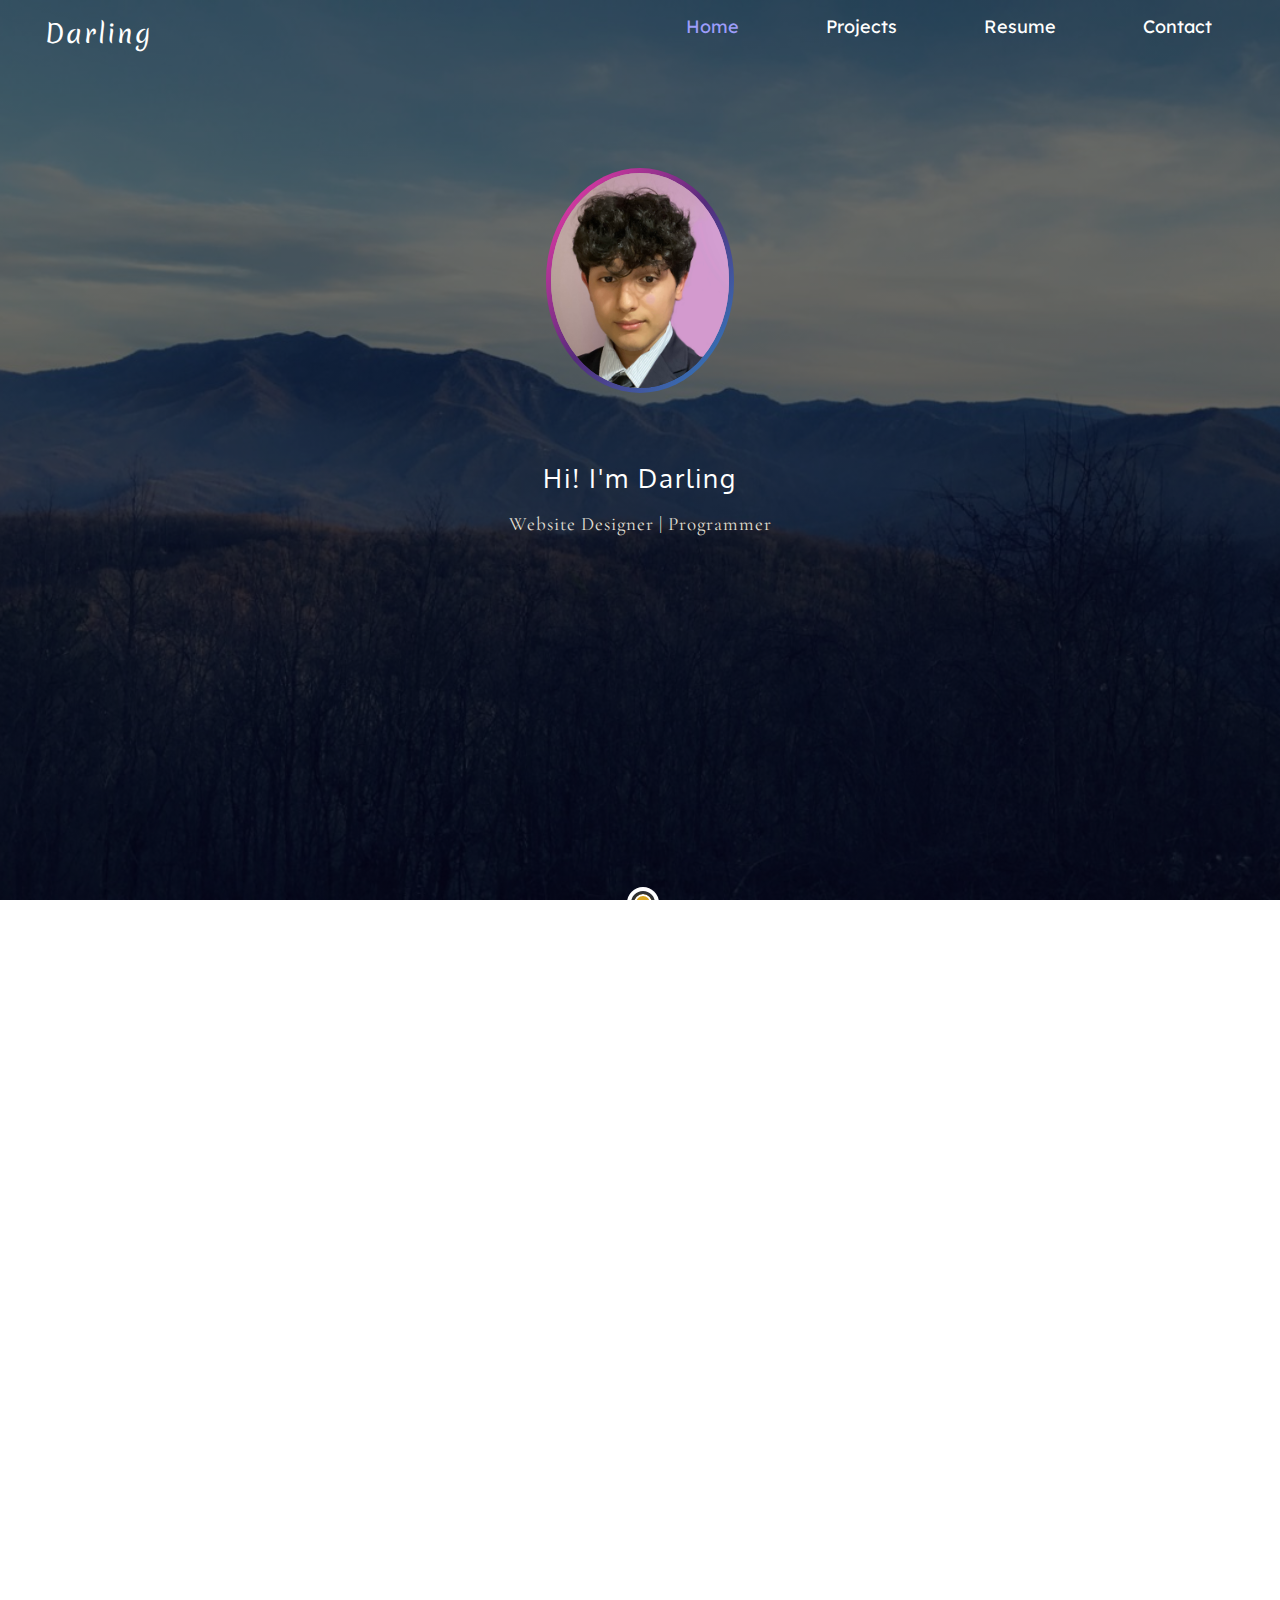
==== commit dee1e343: "added changed" ====
--- a/index.html
+++ b/index.html
@@ -18,40 +18,45 @@
 </head>
 <body>
 <div class="bg">
-<nav>
-<ul>
-	<li class="logo_"><a class="logo" alt="Home page Link" href="./index.html">Darling</a></li>
-	<li class="l"><a class="link" href="./index.html" id="active" alt="Home page Link">Home</a></li>
-	<li class="l"><a class="link" href="./projects.html" alt="Projects page Link">Projects</a></li>
-	<li class="l"><a class="link" href="./resume.html" alt="Resume page Link">Resume</a></li>
-	<li class="l"><a class="link" href="./contact.html" alt="Contact page Link">Contact</a></li>
-	<li class="hbi">
-		<div id="hamburger-icon" onclick="toggleMobileMenu(this)">
-			<div class="bar1"></div>
-			<div class="bar2"></div>
-			<div class="bar3"></div>
-			<ul class="mobile-menu">
-				<li><a class="hb-links" href="./index.html" id="active" alt="Home page Link">Home</a></li>
-				<li><a class="hb-links" href="./projects.html" alt="Projects page Link">Projects</a></li>
-				<li><a class="hb-links" href="./resume.html" alt="Resume page Link">Resume</a></li>
-				<li><a class="hb-links" href="./contact.html" alt="Contact page Link">Contact</a></li>
-			  </ul>
+	<nav>
+		<ul>
+			<li class="logo_"><a class="logo" alt="Home page Link" href="./index.html">Darling</a></li>
+			<li class="l"><a class="link" href="./index.html" id="active" alt="Home page Link">Home</a></li>
+			<li class="l"><a class="link" href="./projects.html" alt="Projects page Link">Projects</a></li>
+			<li class="l"><a class="link" href="./resume.html" alt="Resume page Link">Resume</a></li>
+			<li class="l"><a class="link" href="./contact.html" alt="Contact page Link">Contact</a></li>
+			<li class="hbi">
+				<div id="hamburger-icon" onclick="toggleMobileMenu(this)">
+					<div class="bar1"></div>
+					<div class="bar2"></div>
+					<div class="bar3"></div>
+					<ul class="mobile-menu">
+						<li><a class="hb-links" href="./index.html" id="active" alt="Home page Link">Home</a></li>
+						<li><a class="hb-links" href="./projects.html" alt="Projects page Link">Projects</a></li>
+						<li><a class="hb-links" href="./resume.html" alt="Resume page Link">Resume</a></li>
+						<li><a class="hb-links" href="./contact.html" alt="Contact page Link">Contact</a></li>
+					</ul>
+				</div>
+			</li>
+		</ul>
+	</nav>
+
+	<script>
+		function toggleMobileMenu(menu) {
+    		menu.classList.toggle('open');}
+	</script>
+
+	<span class="Prof">
+		<img alt="Professional Profile Picture " src="/Pictures/Pic2.jpeg"/>
+		<div class="caption">
+			<div class="border">Hi! I&#39;m Darling</div>
+
+			<div class="border-2">Website Designer | Programmer</div>
 		</div>
-	</li>
-</ul>
+	</span>
 
-
-</nav>
-<script>
-	function toggleMobileMenu(menu) {
-    menu.classList.toggle('open');}
-</script>
-<span class="Prof fade-in">
-	<img alt="Professional Profile Picture " src="/Pictures/Pic2.jpeg"/>
-	<div class="caption"><span class="border ">Hi! I&#39;m Darling</span><br />
-		<span class="border-2">Website Designer | Programmer</span></div>
-		</div>
-</span>
+</div>
+	
 
 
 
--- a/style.css
+++ b/style.css
@@ -4,7 +4,7 @@
   	--img-url: url(/Pictures/Pic2.jpeg);
     background-image: linear-gradient(135deg, #f5f7fa 0%, #c3cfe2 100%);
   background-repeat: no-repeat;
-  background-attachment: fixed;
+  /* background-attachment: fixed; */
   overflow-x: hidden;
 }
 
@@ -49,8 +49,8 @@
 	box-sizing: border-box;
 	border-radius: 50%;
 	background-image: var(--img-url), linear-gradient(to bottom right, #ff3cac, #562b7c, #2b86c5);
-   -webkit-transition: -webkit-transform .8s ease-in-out;
-          transition: transform .8s ease-in-out;
+  transition: transform .8s ease-in-out;
+  -webkit-transition: -webkit-transform .8s ease-in-out;
 }
 
 
@@ -61,15 +61,16 @@
 
 
 .caption {
-  position: absolute;
-  inset-inline-start: 0;
-  inset-block-start: 50%;
-  width: 100%;
+  position: relative;
+  display: block;
+  width: 100%;
+  margin-top: 50px; 
   text-align: center;
-  color: #000;
-}
-
-.caption span.border {
+  color: #000000;
+}
+
+.border {
+  display: block;
   color: #fff;
   padding: 18px;
   font-size: 26px;
@@ -77,13 +78,11 @@
   letter-spacing: 2px;
 }
 
-.caption span.border-2 {
-  position: absolute;
-  inset-inline-start: 0;
-  inset-block-start: 50%;
+.border-2 {
+  position: relative;
+  display: block;
   width: 100%;
   color: #e3e0d8;
-  padding-block-start: 25px;
   font-size: 19px;
   font-family: 'Cormorant Garamond', 'Oxygen', serif;
   letter-spacing: 1px;
@@ -254,7 +253,7 @@
   text-align: center;
   position: relative;
   font-family: 'Ibarra Real Nova', 'Montserrat', sans-serif;
-  transform: translateX(50%);
+  transform: translateX(110%);
 
 }
 
@@ -1608,9 +1607,6 @@
       height: 24%;
       margin-block-start: 10%;
     }
-    .caption{
-      inset-block-start: 50%;
-    }
     
     .caption span.border {
       font-size: 25px;
